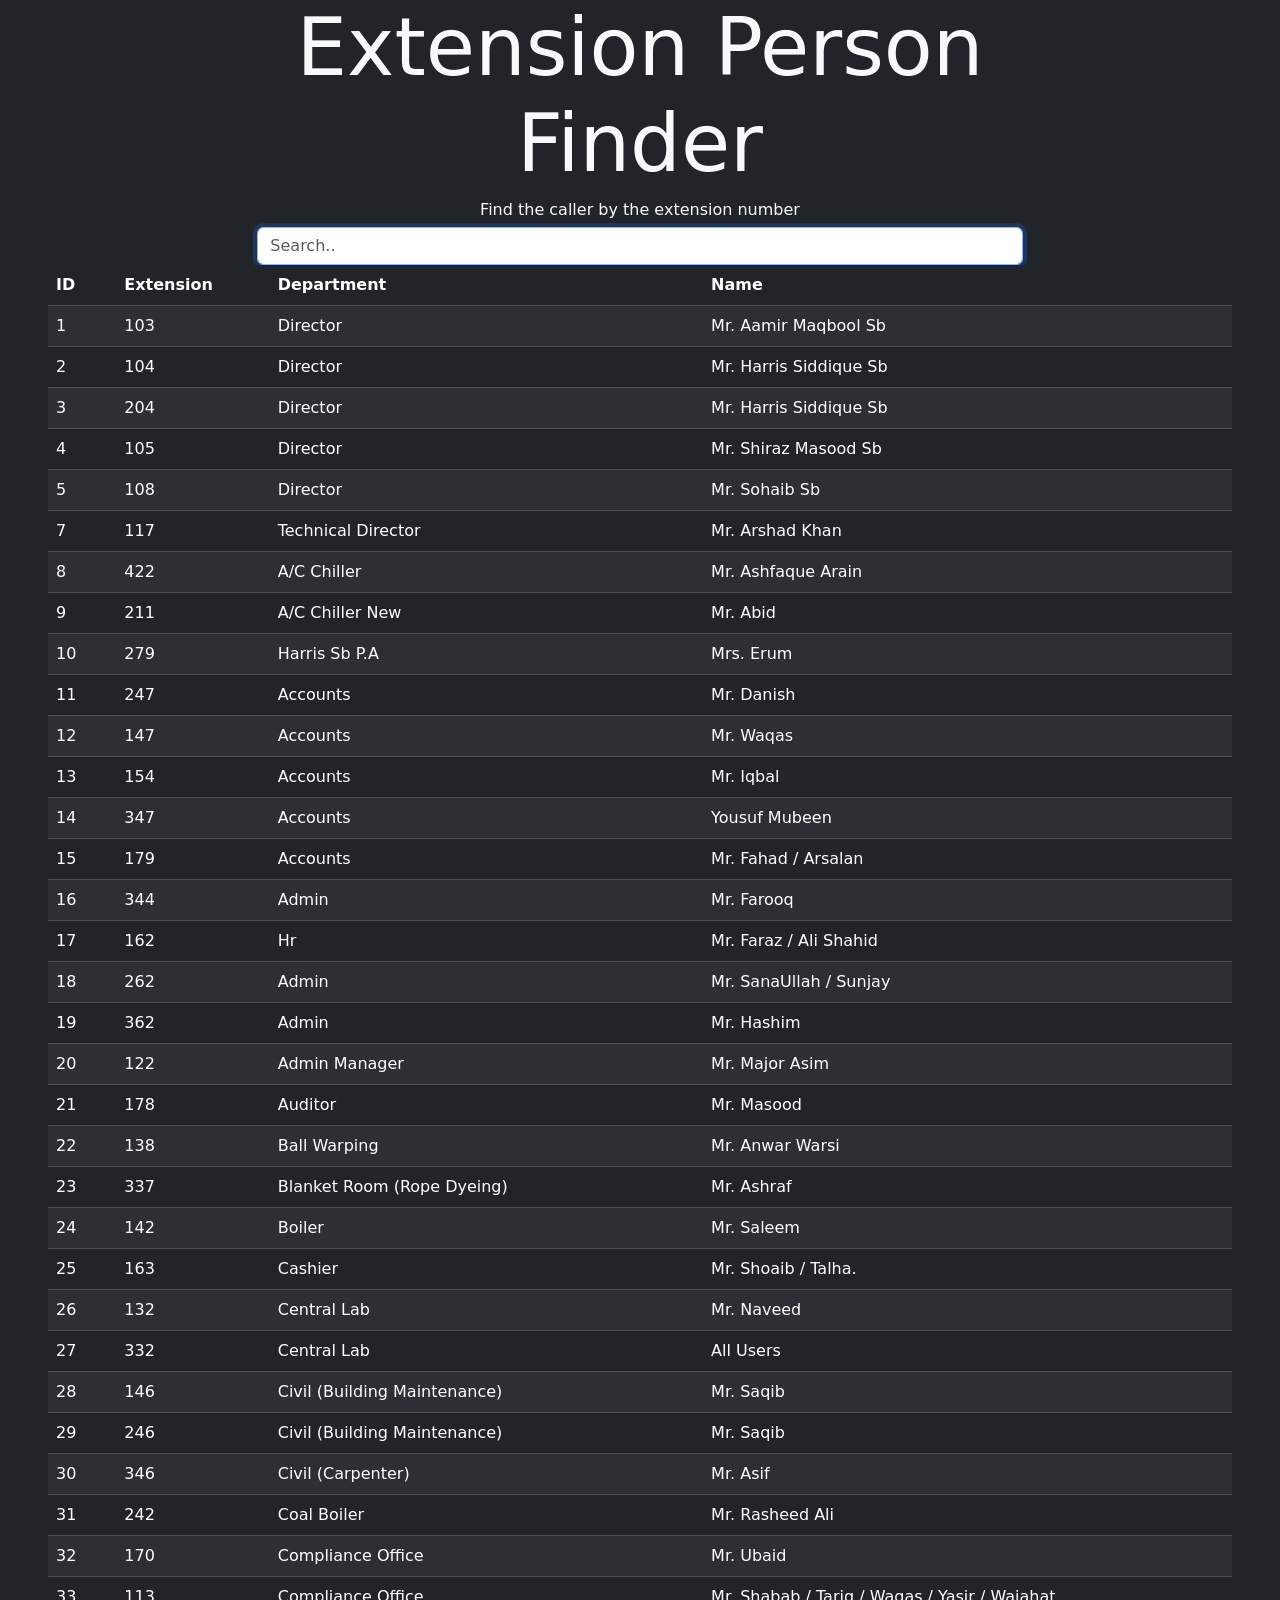
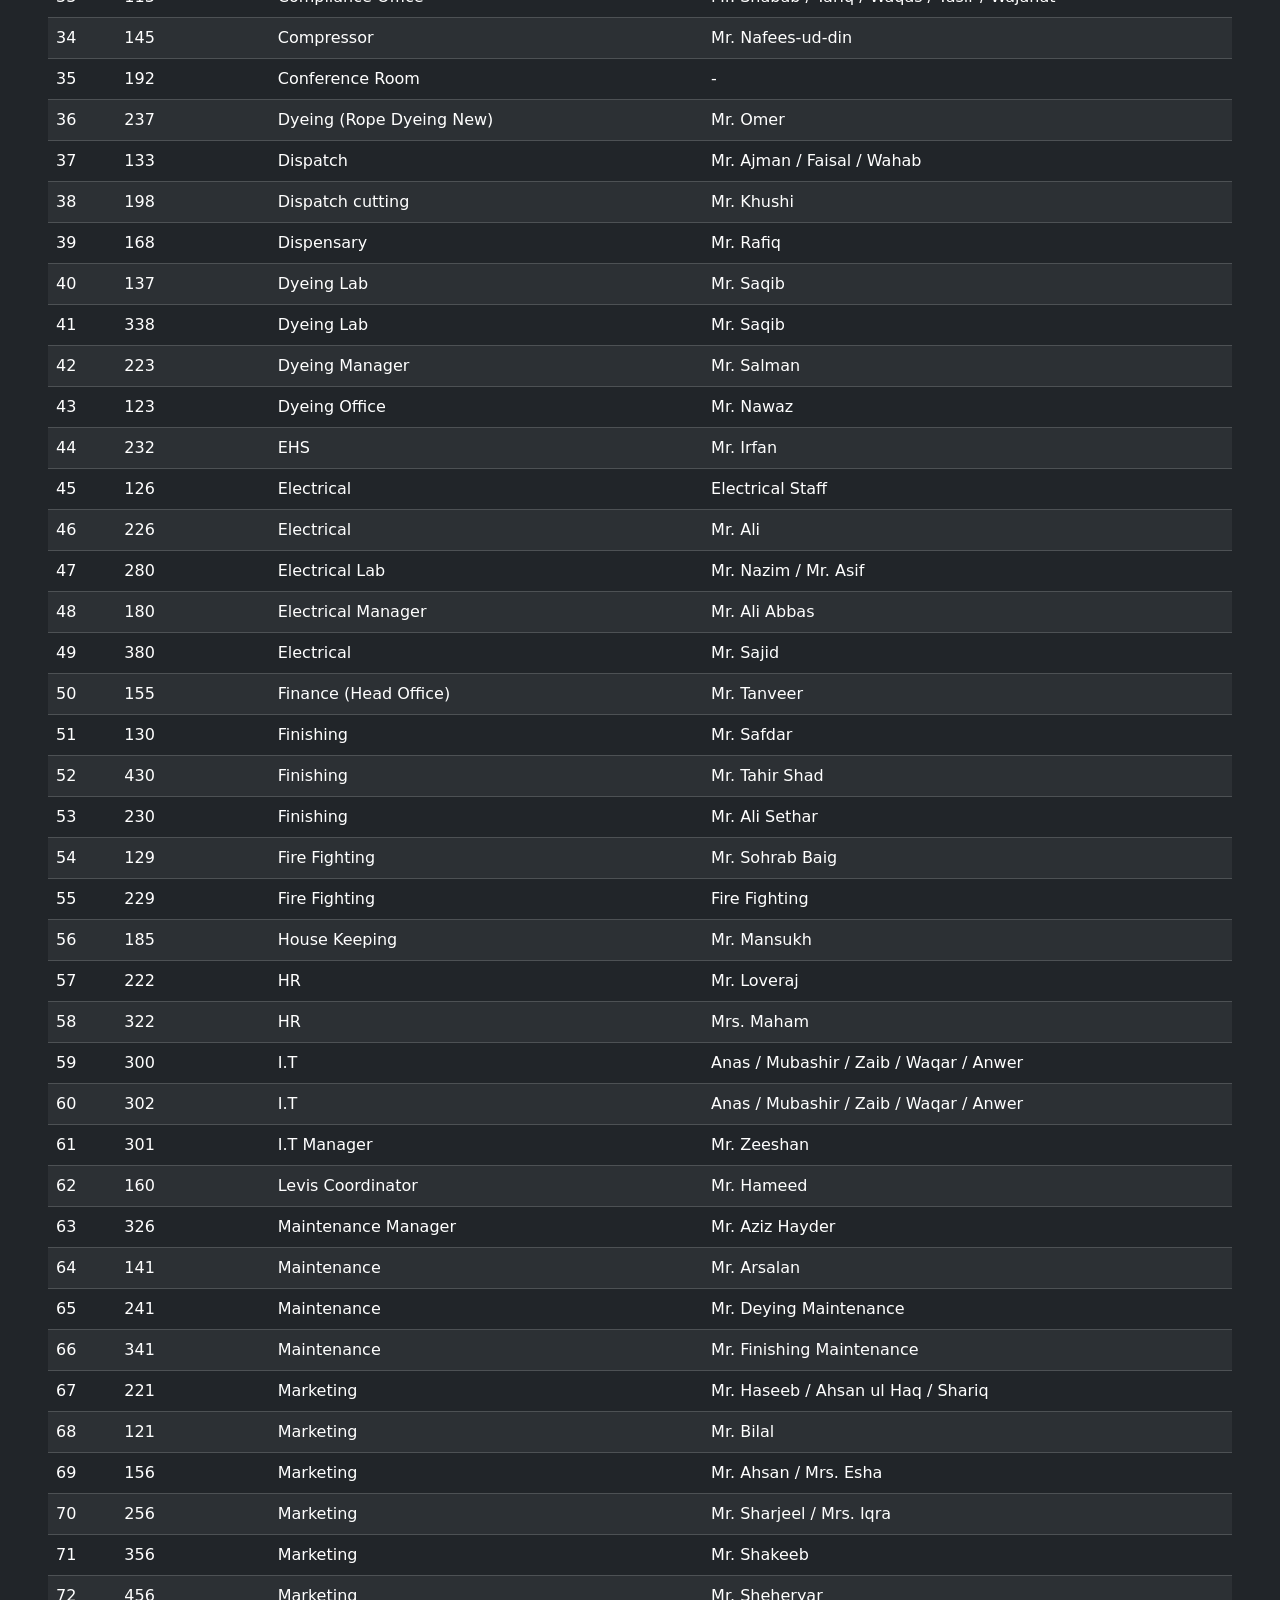
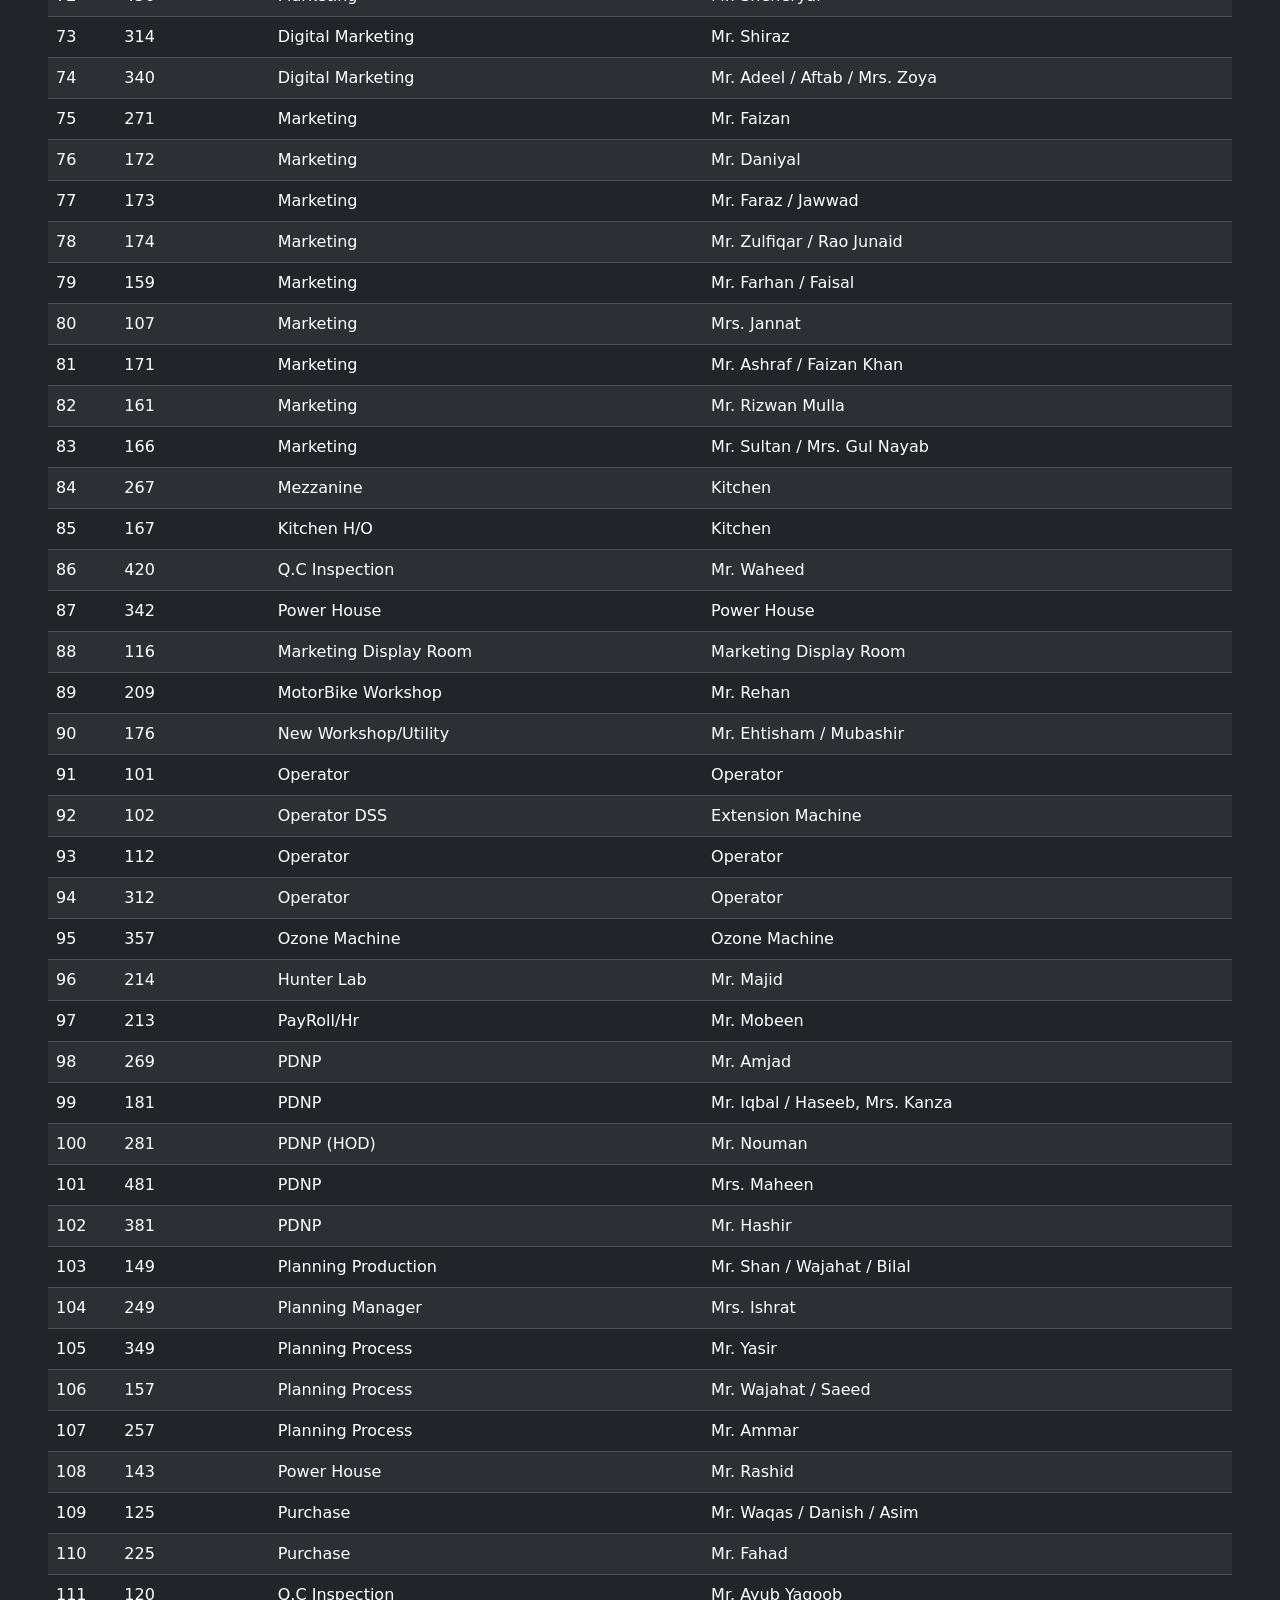
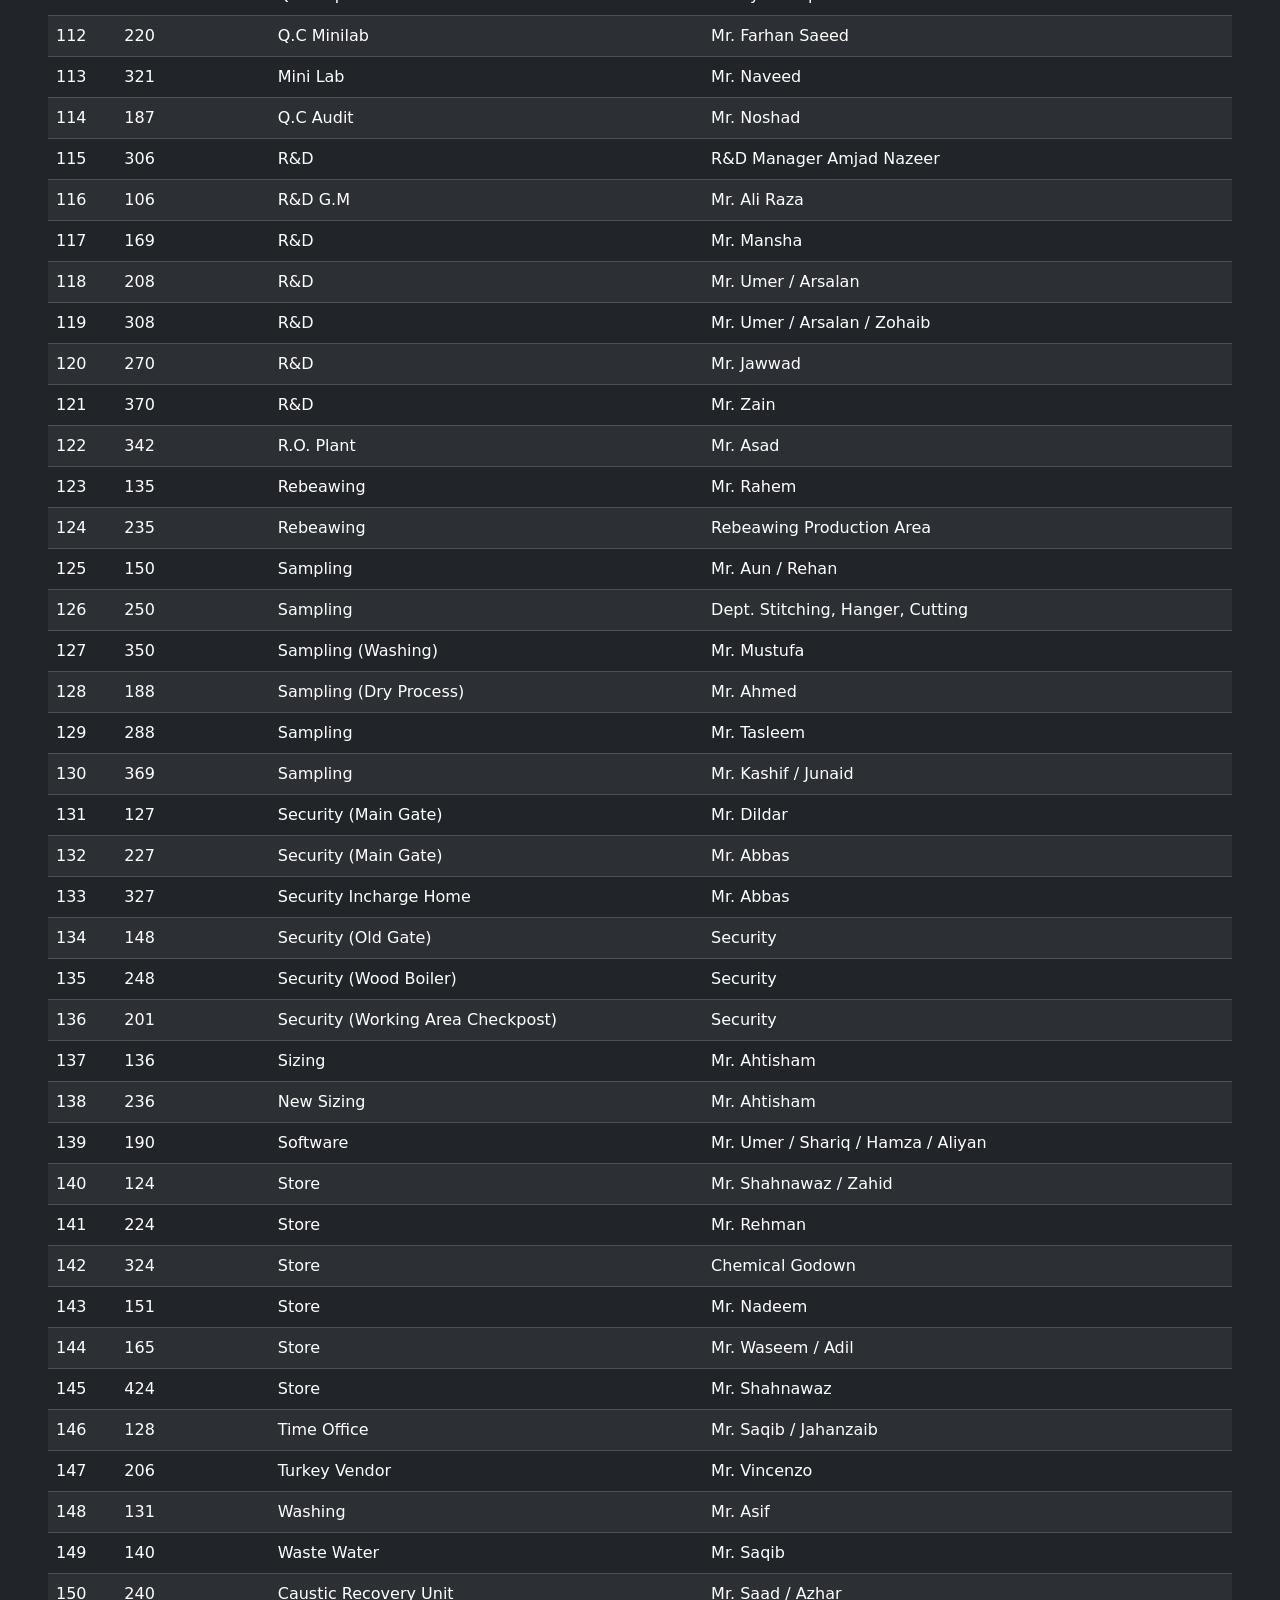
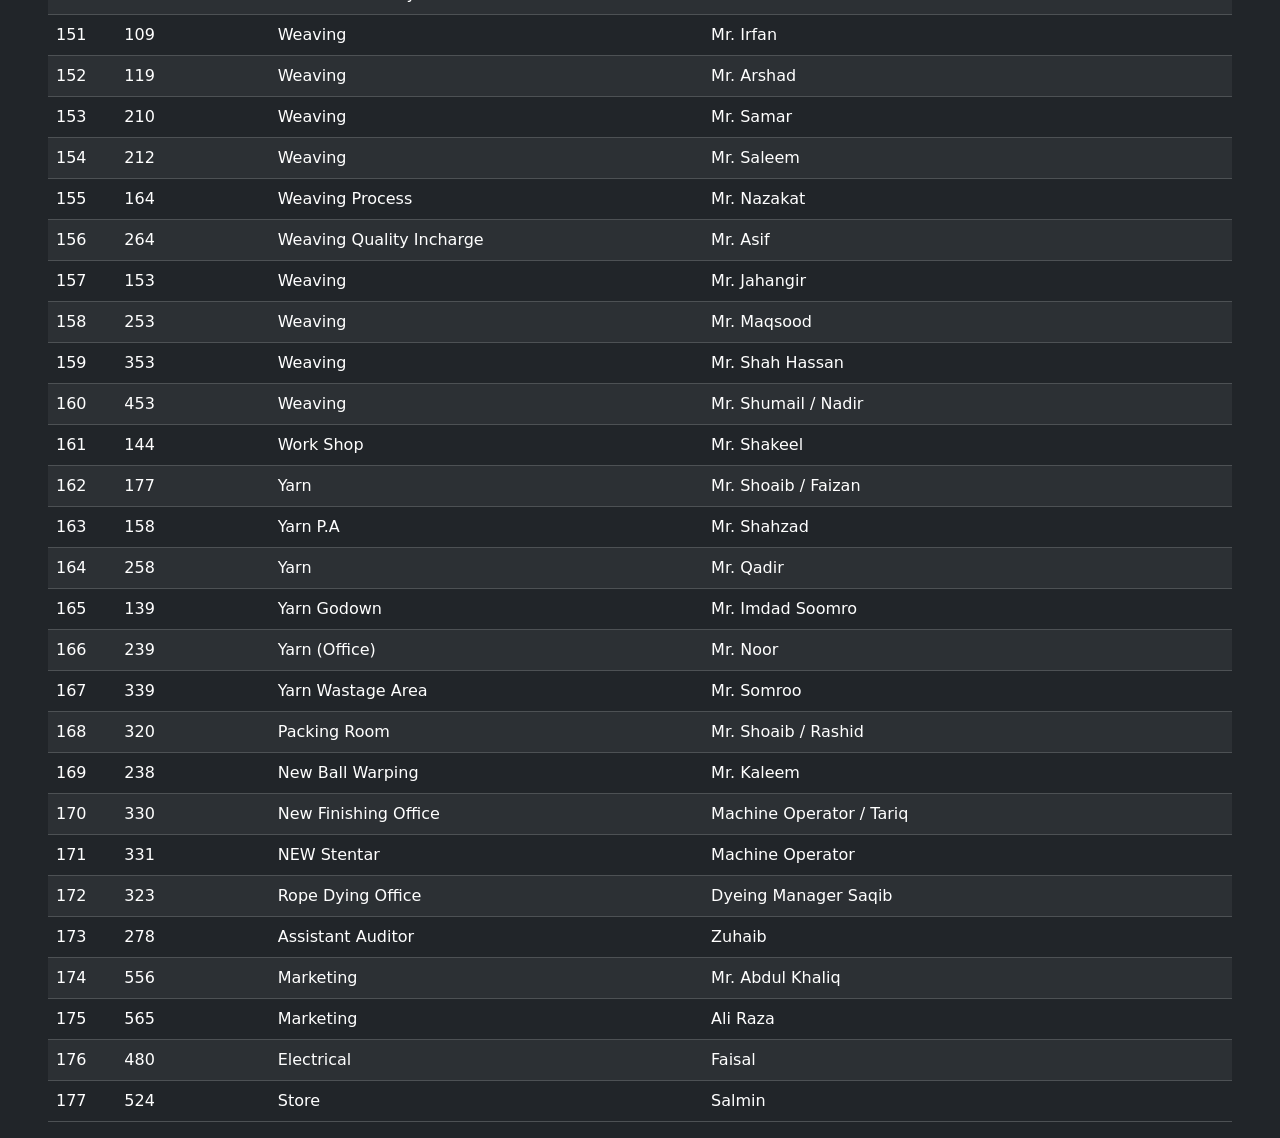
==== Index.html @ 80ff6601 "ptl completed" ====
<!doctype html>
<html lang="en">
  <head>
    <meta charset="utf-8">
    <meta name="viewport" content="width=device-width, initial-scale=1">
    <title>Bootstrap demo</title>
    <link href="https://cdn.jsdelivr.net/npm/bootstrap@5.3.3/dist/css/bootstrap.min.css" rel="stylesheet" integrity="sha384-QWTKZyjpPEjISv5WaRU9OFeRpok6YctnYmDr5pNlyT2bRjXh0JMhjY6hW+ALEwIH" crossorigin="anonymous">
</head>
<body class="bg-dark">
    <div class="col-12 px-5">
        <div class="col-8 mx-auto text-light">
            <div class="container text-center">
                <h1 class="display-1">Extension Person Finder</h1>
                <p class="h6">Find the caller by the extension number</p>
                <input class="form-control text-danger" id="myInput" type="text" placeholder="Search..">
            </div>
        </div>
        <table class="table table-striped table-dark" id="dataTable">
            <thead>
                <tr>
                    <th>ID</th>
                    <th>Extension</th>
                    <th>Department</th>
                    <th>Name</th>
                </tr>
            </thead>
            <tbody>
                <!-- Rows will be dynamically inserted here -->
            </tbody>
        </table>
    </div>
    
</body>
    <script src="https://cdn.jsdelivr.net/npm/bootstrap@5.3.3/dist/js/bootstrap.bundle.min.js" integrity="sha384-YvpcrYf0tY3lHB60NNkmXc5s9fDVZLESaAA55NDzOxhy9GkcIdslK1eN7N6jIeHz" crossorigin="anonymous"></script>
    <script src="https://ajax.googleapis.com/ajax/libs/jquery/3.7.1/jquery.min.js"></script>
    <script src="./ExtensionList.js"></script>
    <script>
        window.addEventListener('DOMContentLoaded', (event) => {
            const searchBox = document.getElementById('myInput');
            if (searchBox) {
                searchBox.focus();
            }
        });
        function generateTableRows(data) {
            const tableBody = document.querySelector('#dataTable tbody');
            tableBody.innerHTML = ''; // Clear existing rows

            data.forEach(item => {
                const row = document.createElement('tr');
                row.innerHTML = `
                    <td>${item.id}</td>
                    <td>${item.extension}</td>
                    <td>${item.department}</td>
                    <td>${item.name}</td>
                `;
                tableBody.appendChild(row);
            });
        }
        $(document).ready(function(){
        $("#myInput").on("keyup", function() {
            var value = $(this).val().toLowerCase();
            $("#dataTable tr").filter(function() {
            $(this).toggle($(this).text().toLowerCase().indexOf(value) > -1)
            });
        });
        });
        generateTableRows(data);
    </script>
</html>
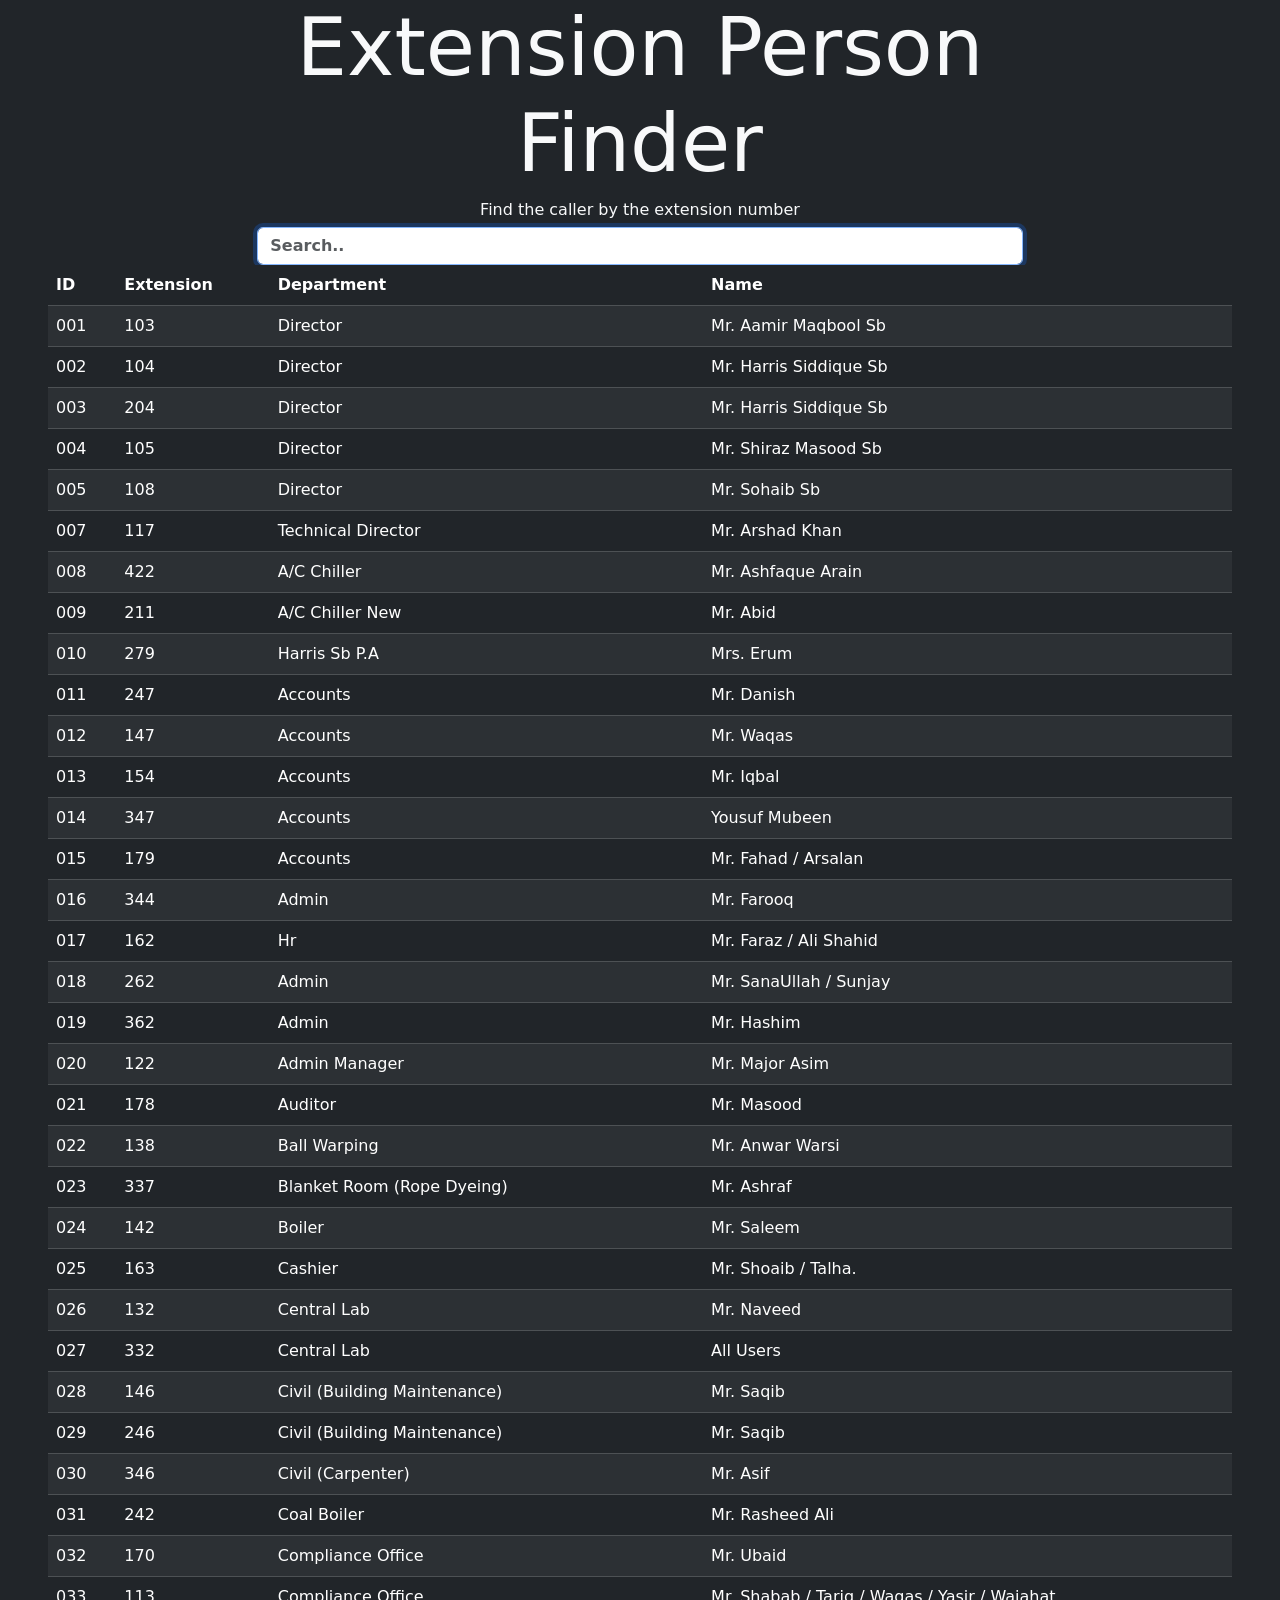
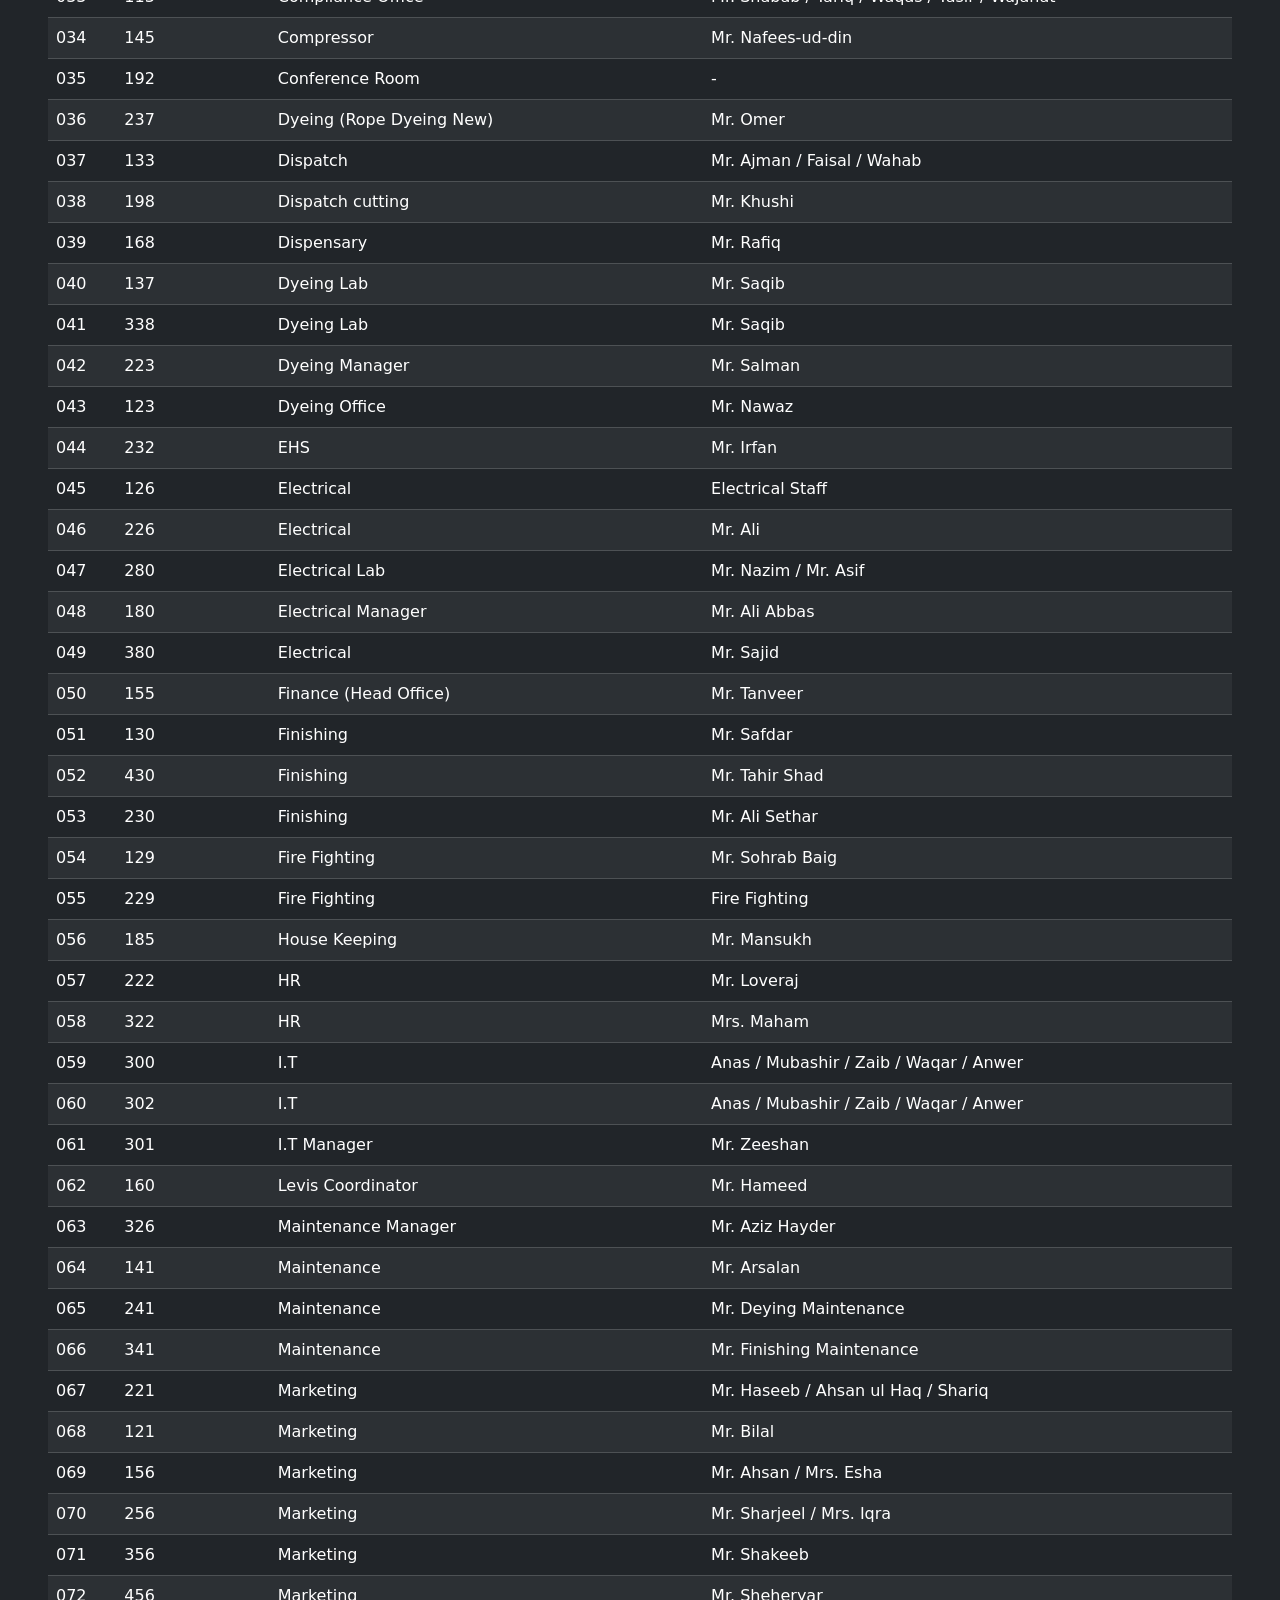
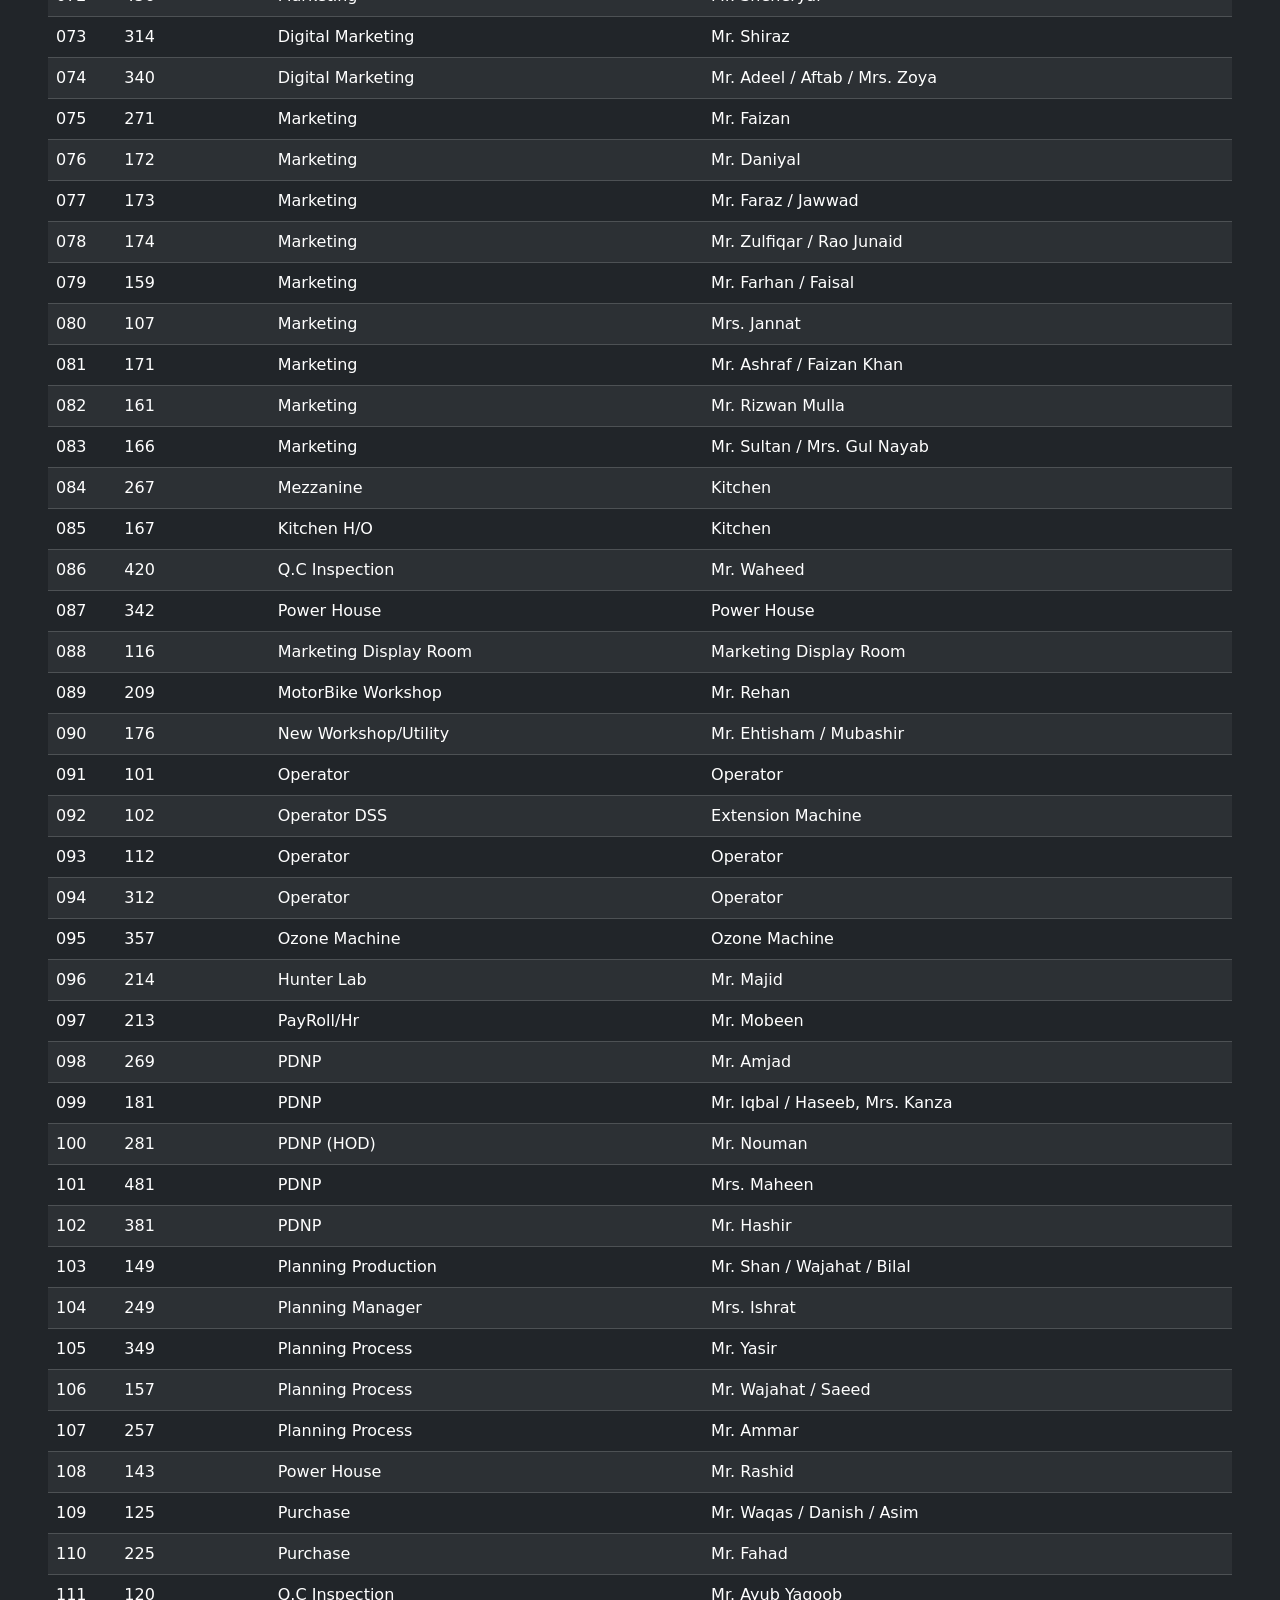
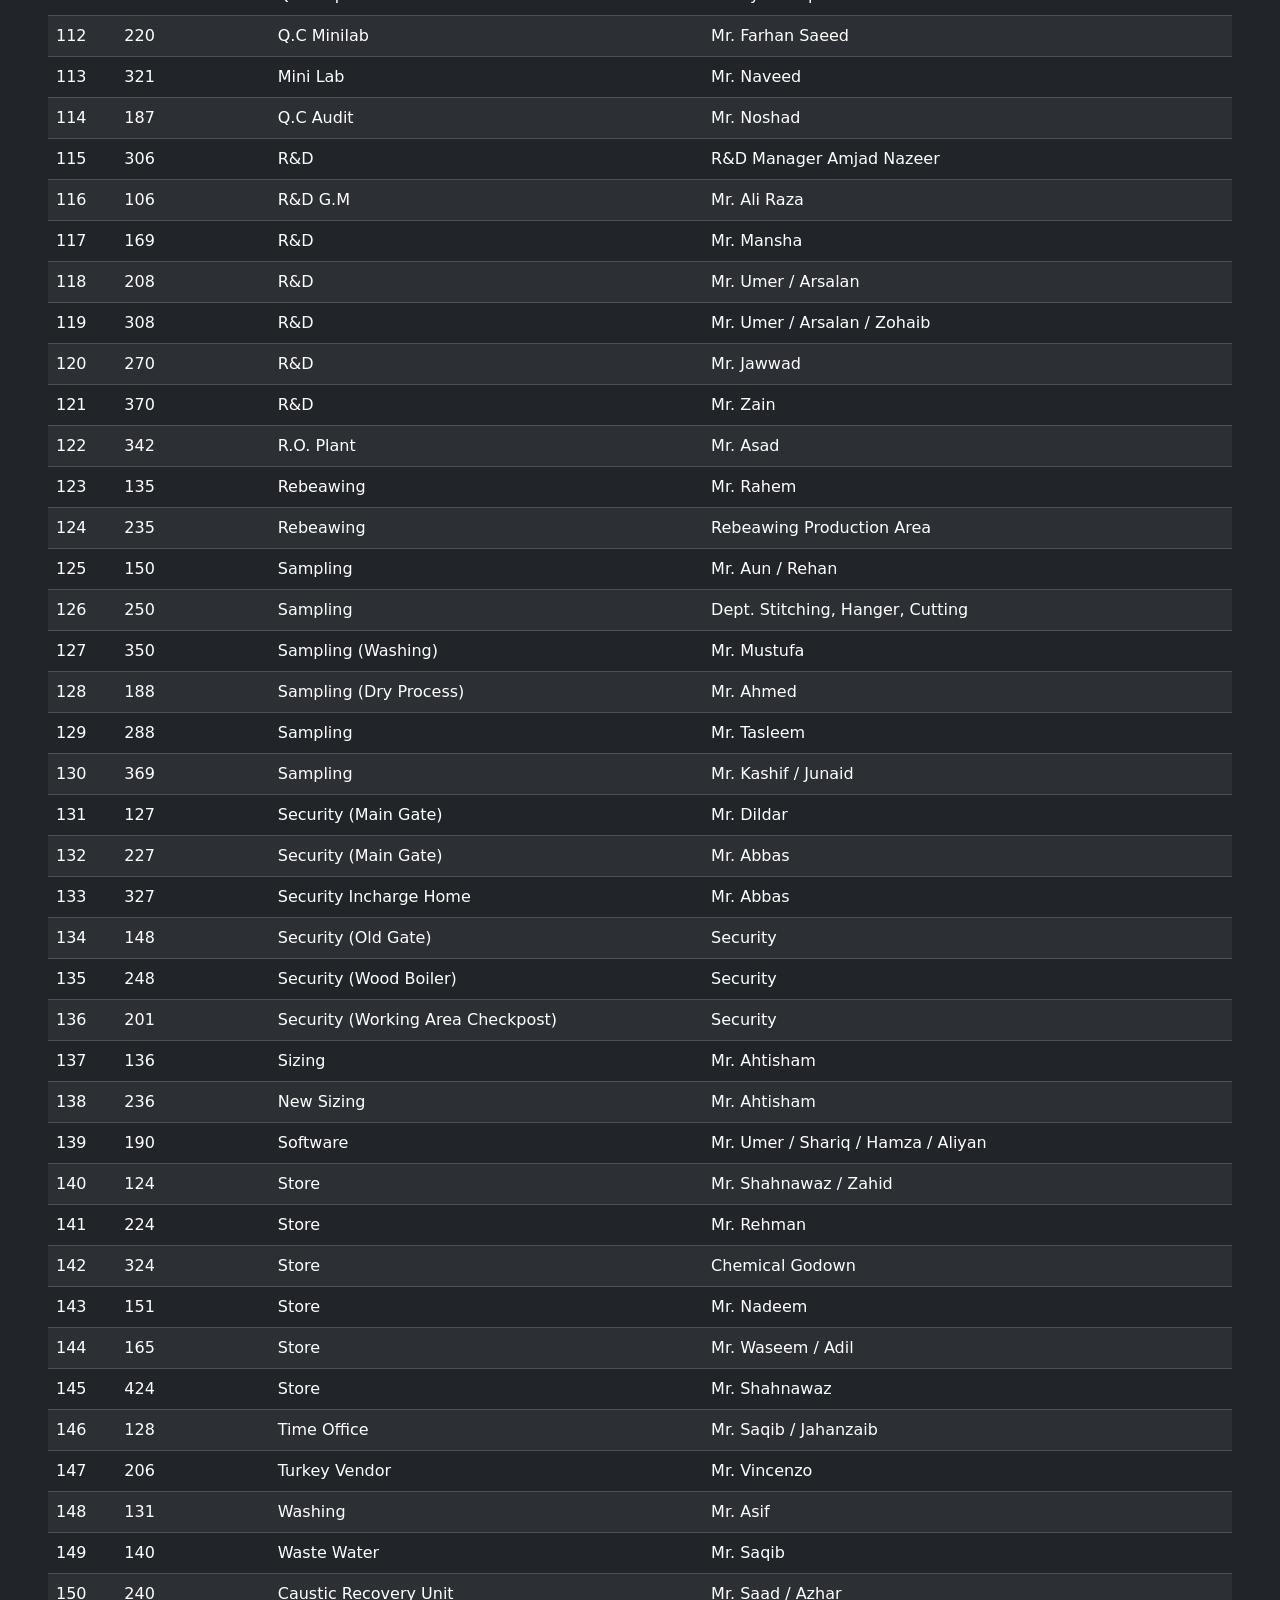
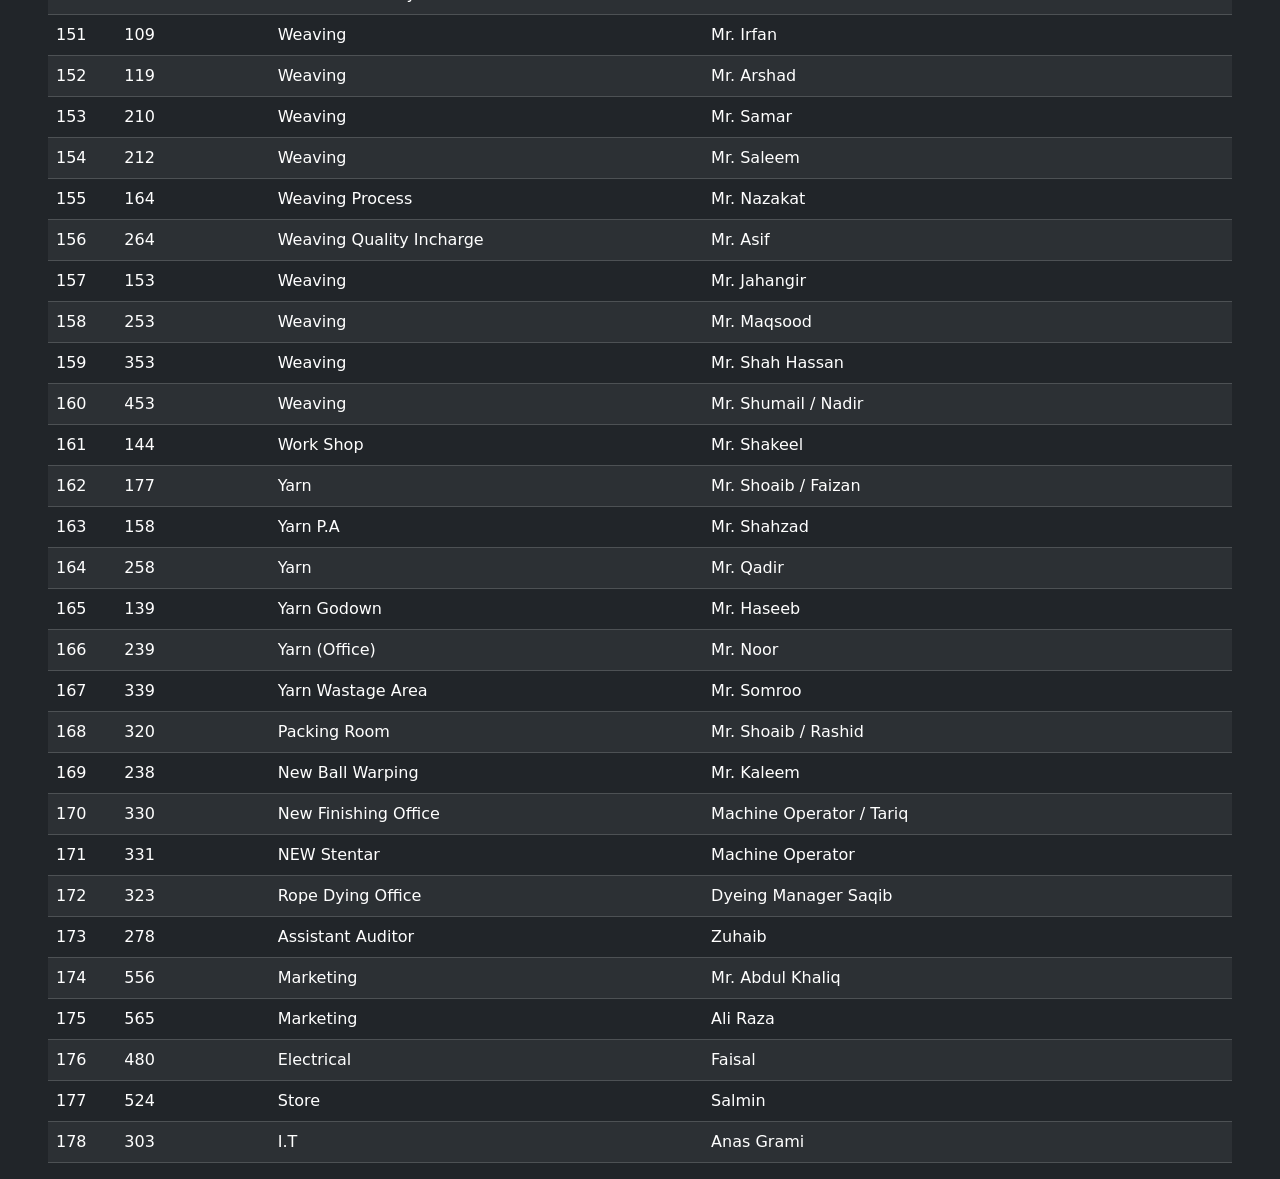
==== commit 762c0135: "added new" ====
--- a/Index.html
+++ b/Index.html
@@ -3,8 +3,9 @@
   <head>
     <meta charset="utf-8">
     <meta name="viewport" content="width=device-width, initial-scale=1">
-    <title>Bootstrap demo</title>
+    <link rel="shortcut icon" href="./favicon.png" type="image/x-icon">
     <link href="https://cdn.jsdelivr.net/npm/bootstrap@5.3.3/dist/css/bootstrap.min.css" rel="stylesheet" integrity="sha384-QWTKZyjpPEjISv5WaRU9OFeRpok6YctnYmDr5pNlyT2bRjXh0JMhjY6hW+ALEwIH" crossorigin="anonymous">
+    <title>Extension Finder</title>
 </head>
 <body class="bg-dark">
     <div class="col-12 px-5">
@@ -12,7 +13,7 @@
             <div class="container text-center">
                 <h1 class="display-1">Extension Person Finder</h1>
                 <p class="h6">Find the caller by the extension number</p>
-                <input class="form-control text-danger" id="myInput" type="text" placeholder="Search..">
+                <input class="form-control fw-bold" id="myInput" type="text" placeholder="Search..">
             </div>
         </div>
         <table class="table table-striped table-dark" id="dataTable">
@@ -47,8 +48,10 @@
 
             data.forEach(item => {
                 const row = document.createElement('tr');
+                let id = item.id.toString(); 
+                let formattedId = id.padStart(3, '0');
                 row.innerHTML = `
-                    <td>${item.id}</td>
+                    <td>${formattedId}</td>
                     <td>${item.extension}</td>
                     <td>${item.department}</td>
                     <td>${item.name}</td>
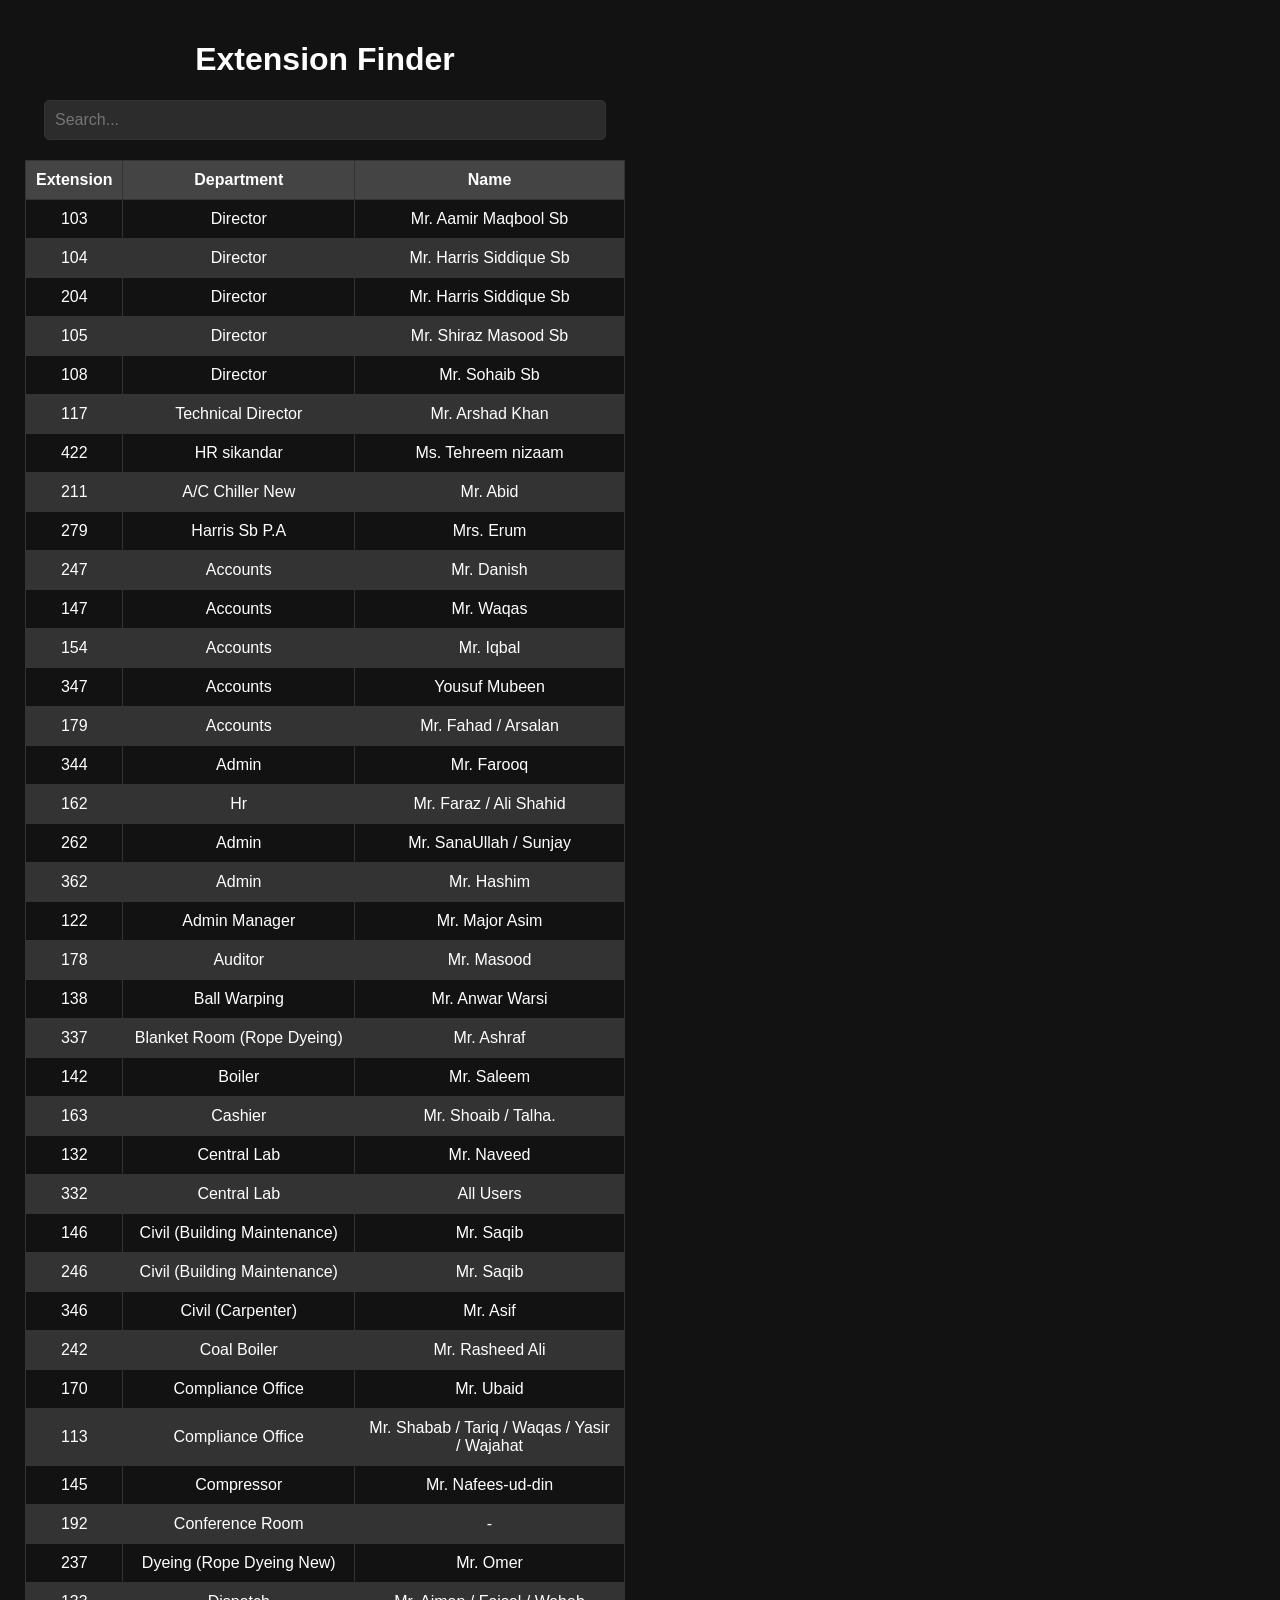
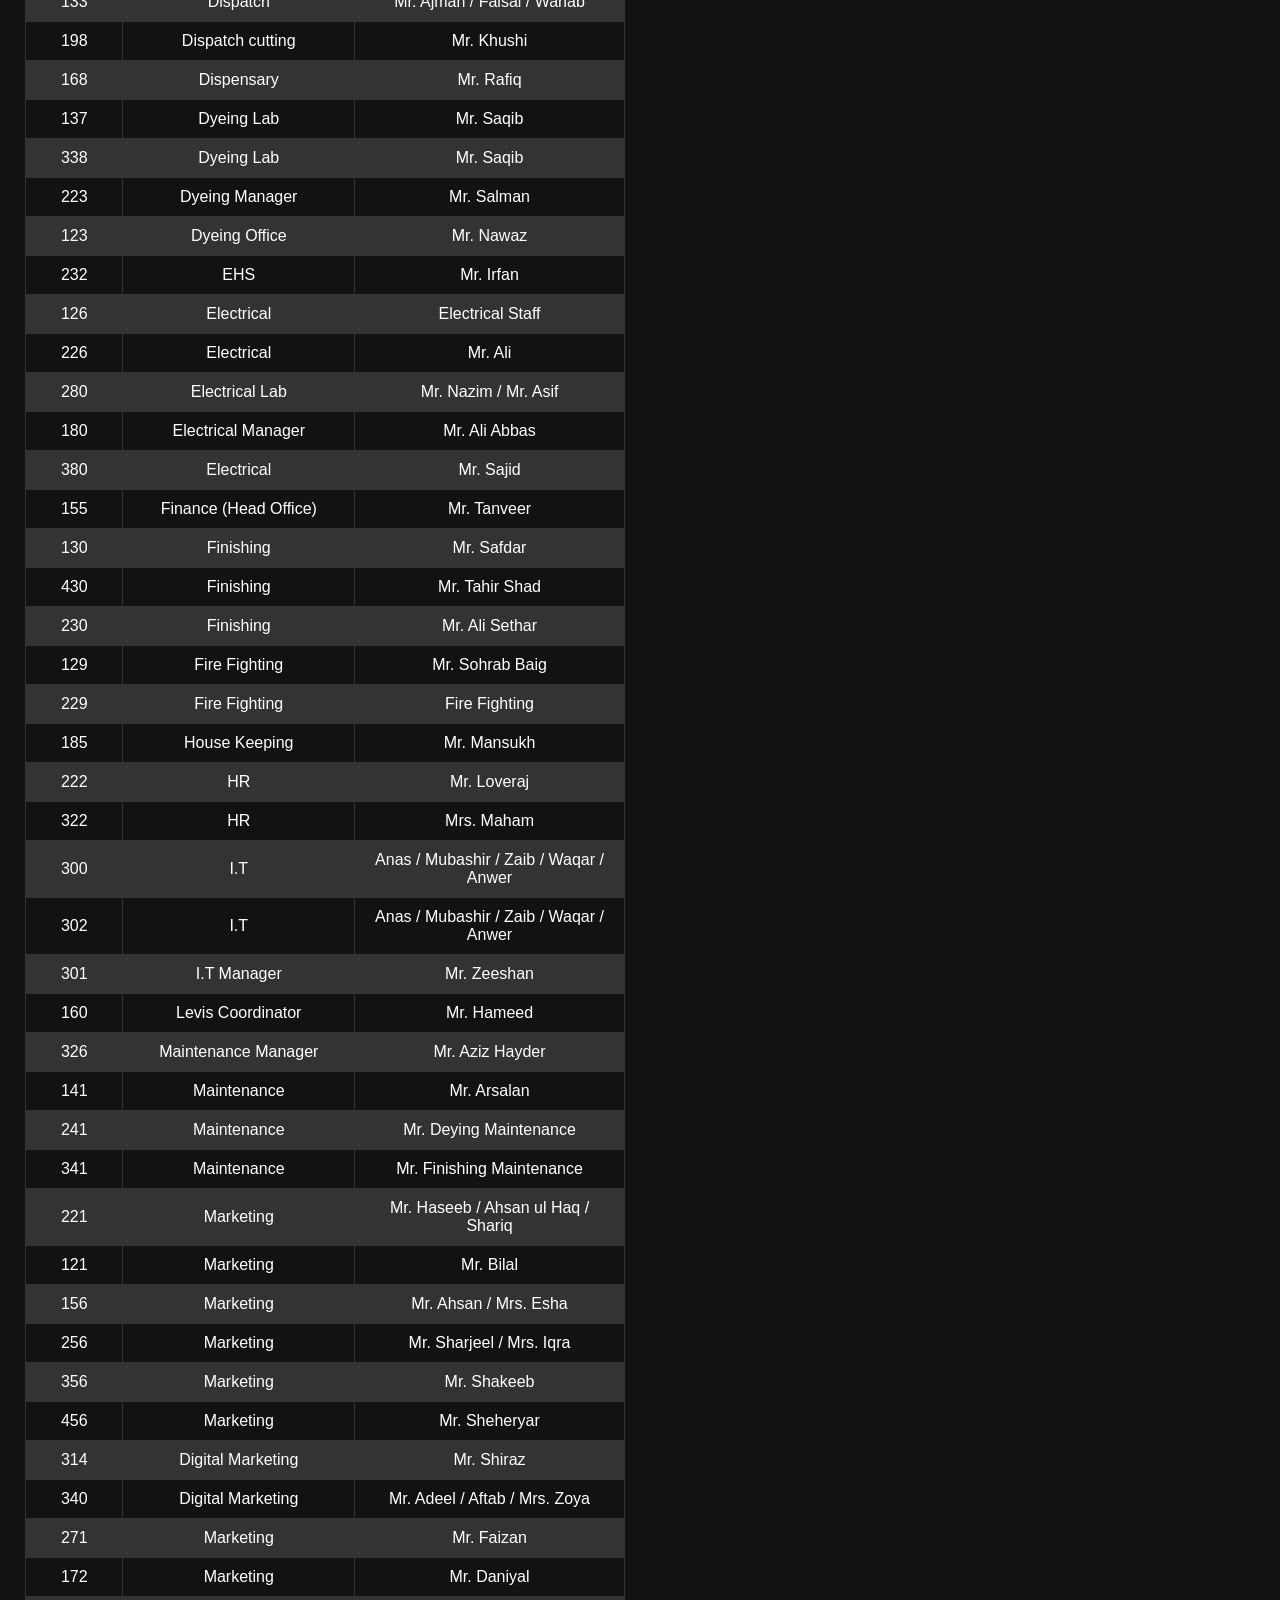
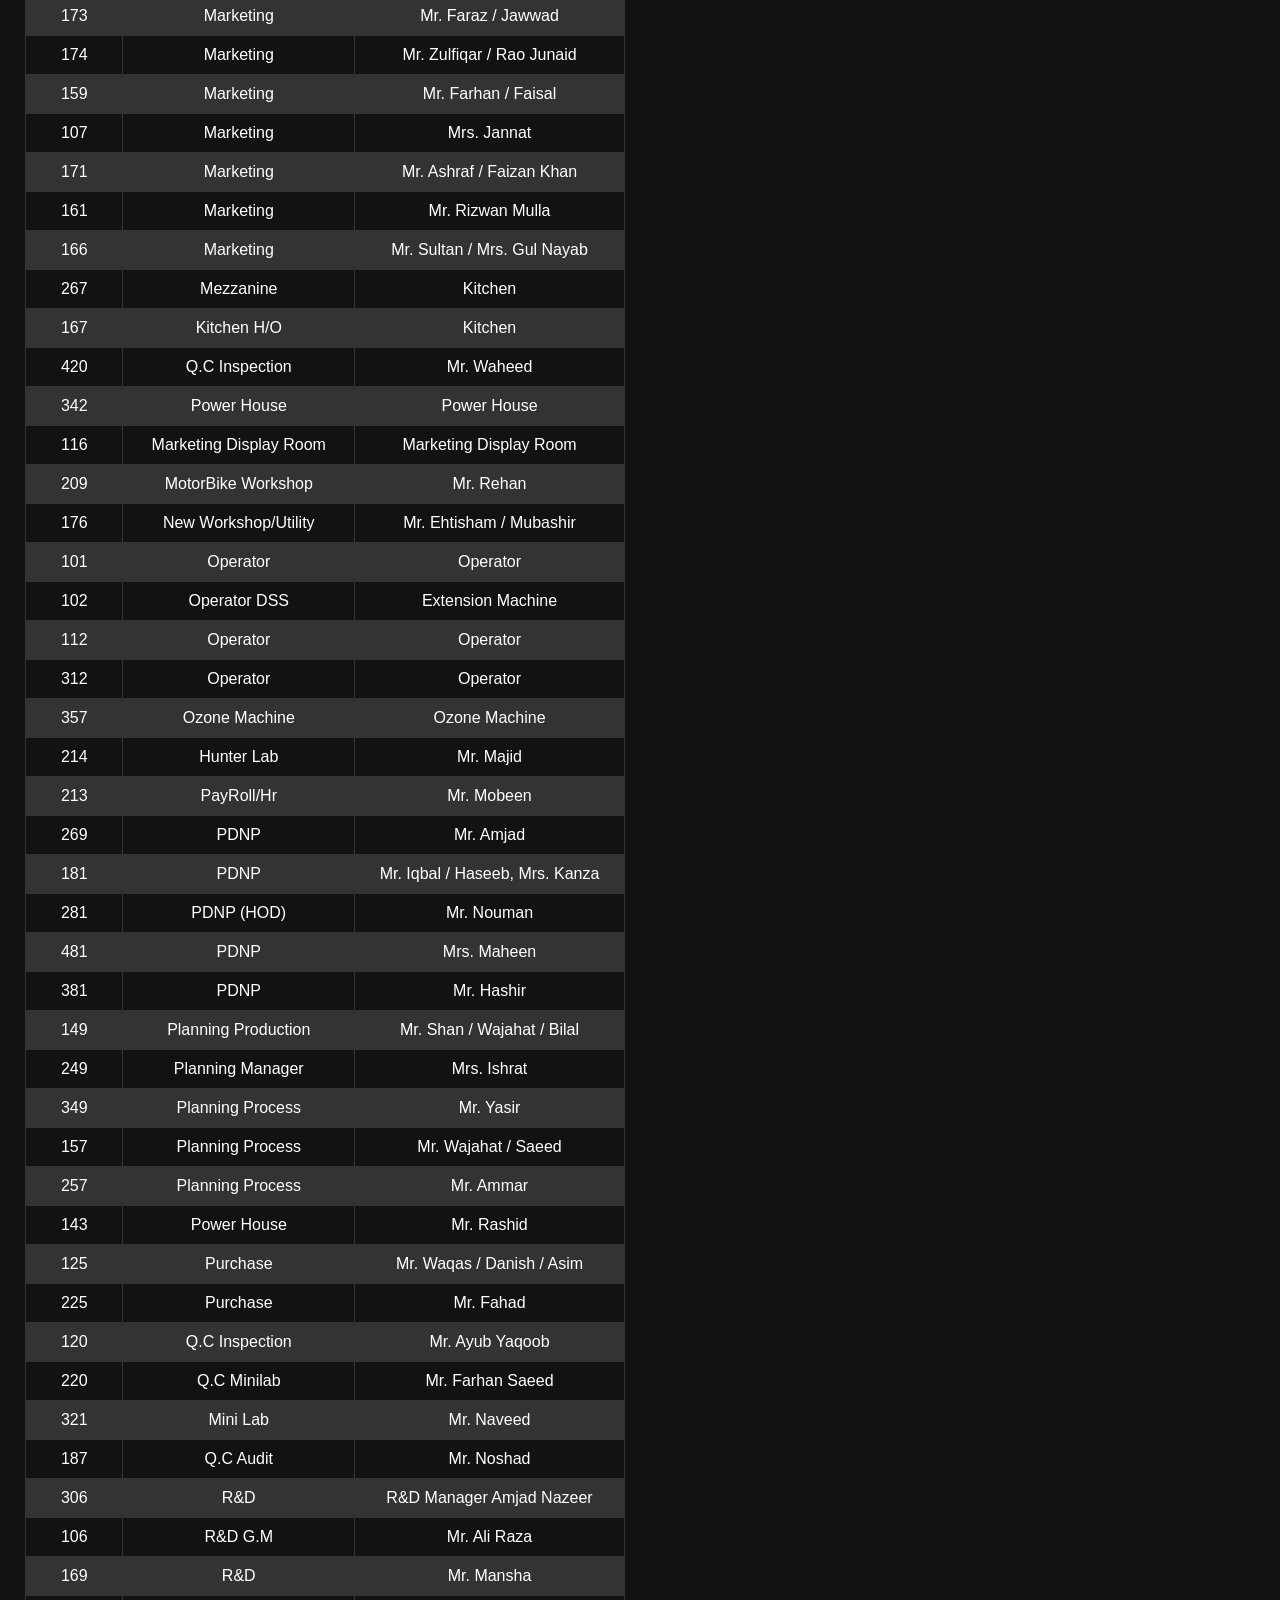
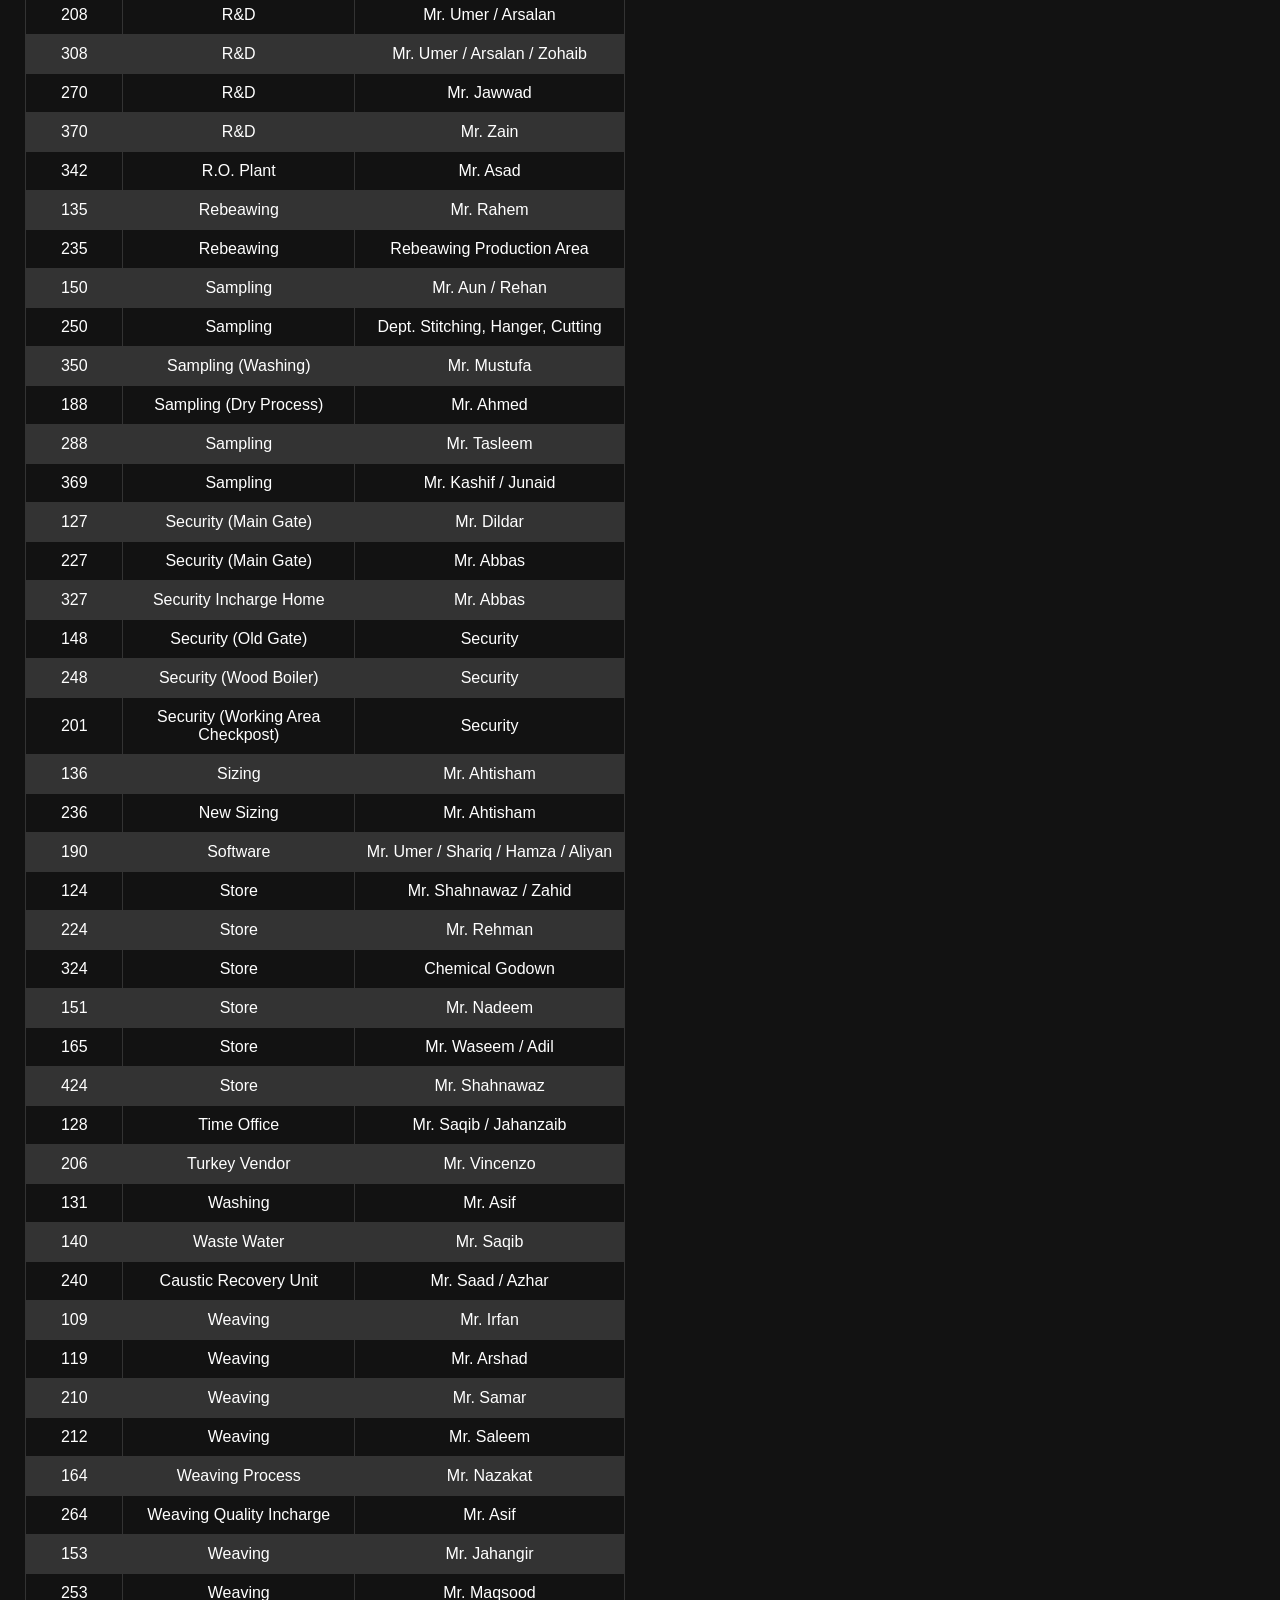
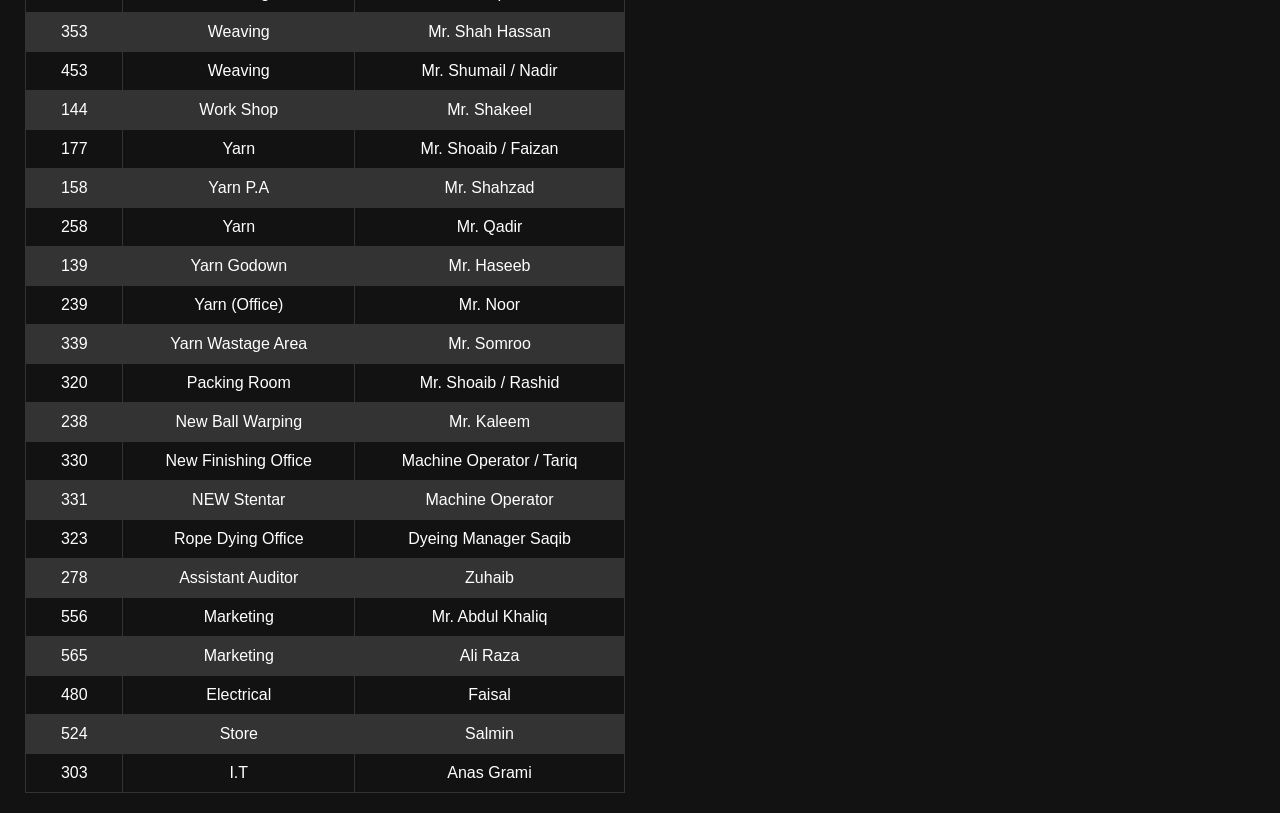
==== commit 6cfa9340: "converted the web to chrome extension" ====
--- a/Index.html
+++ b/Index.html
@@ -1,25 +1,18 @@
-<!doctype html>
+<!DOCTYPE html>
 <html lang="en">
-  <head>
-    <meta charset="utf-8">
-    <meta name="viewport" content="width=device-width, initial-scale=1">
-    <link rel="shortcut icon" href="./favicon.png" type="image/x-icon">
-    <link href="https://cdn.jsdelivr.net/npm/bootstrap@5.3.3/dist/css/bootstrap.min.css" rel="stylesheet" integrity="sha384-QWTKZyjpPEjISv5WaRU9OFeRpok6YctnYmDr5pNlyT2bRjXh0JMhjY6hW+ALEwIH" crossorigin="anonymous">
-    <title>Extension Finder</title>
+<head>
+  <meta charset="UTF-8">
+  <meta name="viewport" content="width=device-width, initial-scale=1.0">
+  <link rel="stylesheet" href="./style.css">
+  <title>Extension Finder</title>
 </head>
-<body class="bg-dark">
-    <div class="col-12 px-5">
-        <div class="col-8 mx-auto text-light">
-            <div class="container text-center">
-                <h1 class="display-1">Extension Person Finder</h1>
-                <p class="h6">Find the caller by the extension number</p>
-                <input class="form-control fw-bold" id="myInput" type="text" placeholder="Search..">
-            </div>
-        </div>
-        <table class="table table-striped table-dark" id="dataTable">
+<body>
+    <div class="container">
+    <h1>Extension Finder</h1>
+        <input id="myInput" type="text" placeholder="Search...">
+        <table id="dataTable">
             <thead>
                 <tr>
-                    <th>ID</th>
                     <th>Extension</th>
                     <th>Department</th>
                     <th>Name</th>
@@ -30,43 +23,6 @@
             </tbody>
         </table>
     </div>
-    
+    <script src="script.js"></script>
 </body>
-    <script src="https://cdn.jsdelivr.net/npm/bootstrap@5.3.3/dist/js/bootstrap.bundle.min.js" integrity="sha384-YvpcrYf0tY3lHB60NNkmXc5s9fDVZLESaAA55NDzOxhy9GkcIdslK1eN7N6jIeHz" crossorigin="anonymous"></script>
-    <script src="https://ajax.googleapis.com/ajax/libs/jquery/3.7.1/jquery.min.js"></script>
-    <script src="./ExtensionList.js"></script>
-    <script>
-        window.addEventListener('DOMContentLoaded', (event) => {
-            const searchBox = document.getElementById('myInput');
-            if (searchBox) {
-                searchBox.focus();
-            }
-        });
-        function generateTableRows(data) {
-            const tableBody = document.querySelector('#dataTable tbody');
-            tableBody.innerHTML = ''; // Clear existing rows
-
-            data.forEach(item => {
-                const row = document.createElement('tr');
-                let id = item.id.toString(); 
-                let formattedId = id.padStart(3, '0');
-                row.innerHTML = `
-                    <td>${formattedId}</td>
-                    <td>${item.extension}</td>
-                    <td>${item.department}</td>
-                    <td>${item.name}</td>
-                `;
-                tableBody.appendChild(row);
-            });
-        }
-        $(document).ready(function(){
-        $("#myInput").on("keyup", function() {
-            var value = $(this).val().toLowerCase();
-            $("#dataTable tr").filter(function() {
-            $(this).toggle($(this).text().toLowerCase().indexOf(value) > -1)
-            });
-        });
-        });
-        generateTableRows(data);
-    </script>
 </html>
--- a/style.css
+++ b/style.css
@@ -0,0 +1,65 @@
+body {
+    width: 650px;
+    font-family: Arial, sans-serif;
+    background-color: #121212;
+    color: #ffffff;
+    display: flex;
+    justify-content: center;
+    align-items: center;
+    min-height: 100vh;
+    margin: 0;
+}
+/* width */
+::-webkit-scrollbar {
+    width: 6px;
+  }
+  
+  /* Track */
+  ::-webkit-scrollbar-track {
+    box-shadow: inset 0 0 5px grey; 
+    border-radius: 10px;
+  }
+   
+  /* Handle */
+  ::-webkit-scrollbar-thumb {
+    background: #333; 
+    border-radius: 10px;
+  }
+  
+  /* Handle on hover */
+  ::-webkit-scrollbar-thumb:hover {
+    background: #2c2c2c; 
+  }
+.container {
+    width: 100%;
+    max-width: 600px;
+    padding: 20px;
+    text-align: center;
+}
+#myInput {
+    width: 90%;
+    padding: 10px;
+    font-size: 16px;
+    margin-bottom: 20px;
+    border-radius: 5px;
+    border: 1px solid #333;
+    background-color: #2c2c2c;
+    color: #fff;
+}
+table {
+    width: 100%;
+    border-collapse: collapse;
+}
+table, th, td {
+    border: 1px solid #333;
+}
+th, td {
+    padding: 10px;
+    text-align: center;
+}
+th {
+    background-color: #444;
+}
+tbody tr:nth-child(even) {
+    background-color: #333;
+}
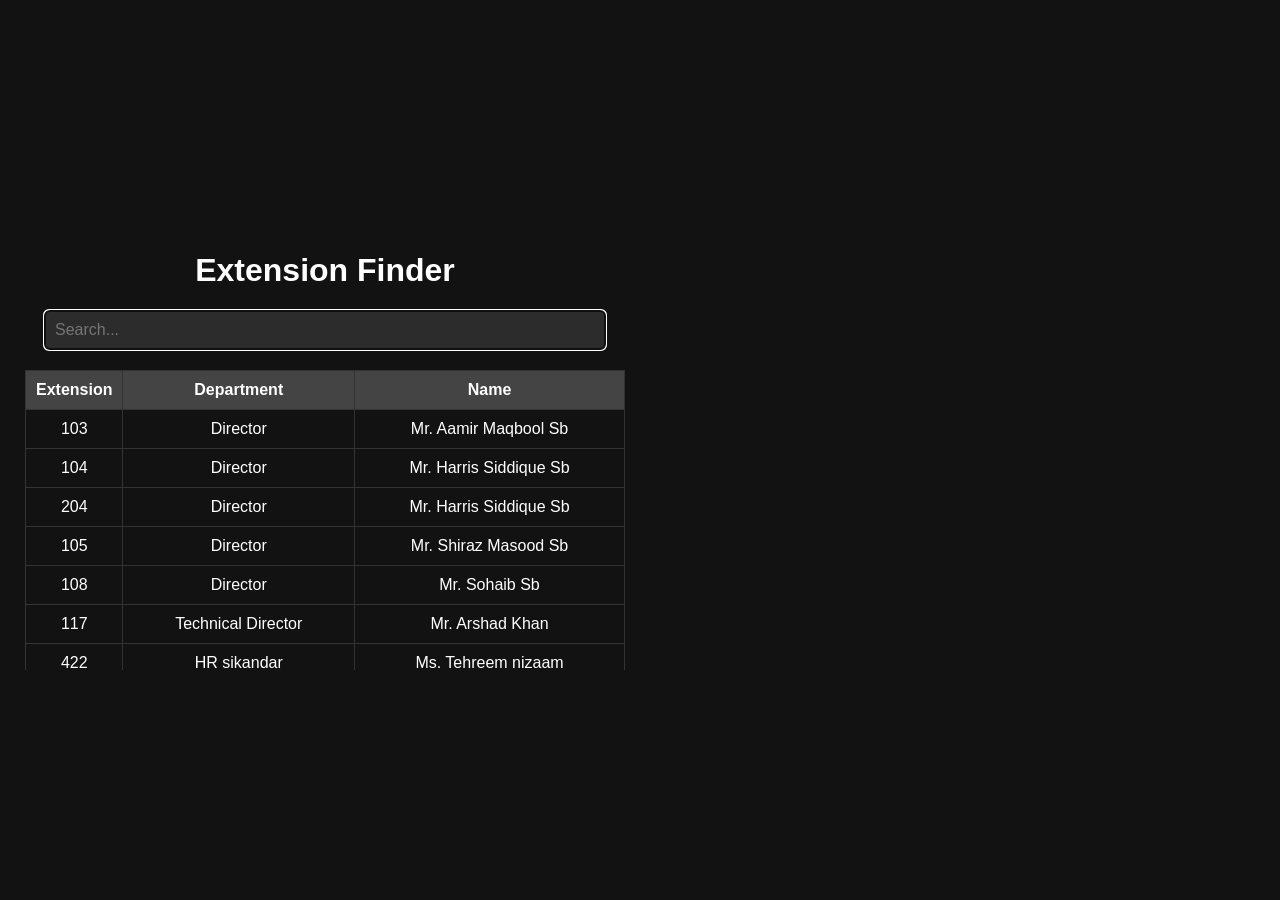
==== commit d91e3436: "Final touch : updated some UI and Theme" ====
--- a/Index.html
+++ b/Index.html
@@ -8,20 +8,22 @@
 </head>
 <body>
     <div class="container">
-    <h1>Extension Finder</h1>
+        <h1>Extension Finder</h1>
         <input id="myInput" type="text" placeholder="Search...">
-        <table id="dataTable">
-            <thead>
-                <tr>
-                    <th>Extension</th>
-                    <th>Department</th>
-                    <th>Name</th>
-                </tr>
-            </thead>
-            <tbody>
-                <!-- Rows will be dynamically inserted here -->
-            </tbody>
-        </table>
+        <div class="table-container">
+            <table id="dataTable">
+                <thead>
+                    <tr>
+                        <th>Extension</th>
+                        <th>Department</th>
+                        <th>Name</th>
+                    </tr>
+                </thead>
+                <tbody>
+                    <!-- Rows will be dynamically inserted here -->
+                </tbody>
+            </table>
+        </div>
     </div>
     <script src="script.js"></script>
 </body>
--- a/style.css
+++ b/style.css
@@ -9,33 +9,36 @@
     min-height: 100vh;
     margin: 0;
 }
+
 /* width */
 ::-webkit-scrollbar {
     width: 6px;
-  }
-  
-  /* Track */
-  ::-webkit-scrollbar-track {
+}
+
+/* Track */
+::-webkit-scrollbar-track {
     box-shadow: inset 0 0 5px grey; 
     border-radius: 10px;
-  }
-   
-  /* Handle */
-  ::-webkit-scrollbar-thumb {
+}
+
+/* Handle */
+::-webkit-scrollbar-thumb {
     background: #333; 
     border-radius: 10px;
-  }
-  
-  /* Handle on hover */
-  ::-webkit-scrollbar-thumb:hover {
+}
+
+/* Handle on hover */
+::-webkit-scrollbar-thumb:hover {
     background: #2c2c2c; 
-  }
+}
+
 .container {
     width: 100%;
     max-width: 600px;
     padding: 20px;
     text-align: center;
 }
+
 #myInput {
     width: 90%;
     padding: 10px;
@@ -46,20 +49,29 @@
     background-color: #2c2c2c;
     color: #fff;
 }
+
+.table-container {
+    max-height: 300px; /* Set the height you want for the table area */
+    overflow-y: auto; /* Enable vertical scrolling */
+}
+
 table {
     width: 100%;
     border-collapse: collapse;
 }
+
 table, th, td {
     border: 1px solid #333;
 }
+
 th, td {
     padding: 10px;
     text-align: center;
 }
+
 th {
     background-color: #444;
+    position: sticky; /* Make the header sticky */
+    top: 0; /* Position it at the top of the scrolling container */
+    z-index: 10; /* Ensure it stays above other content */
 }
-tbody tr:nth-child(even) {
-    background-color: #333;
-}
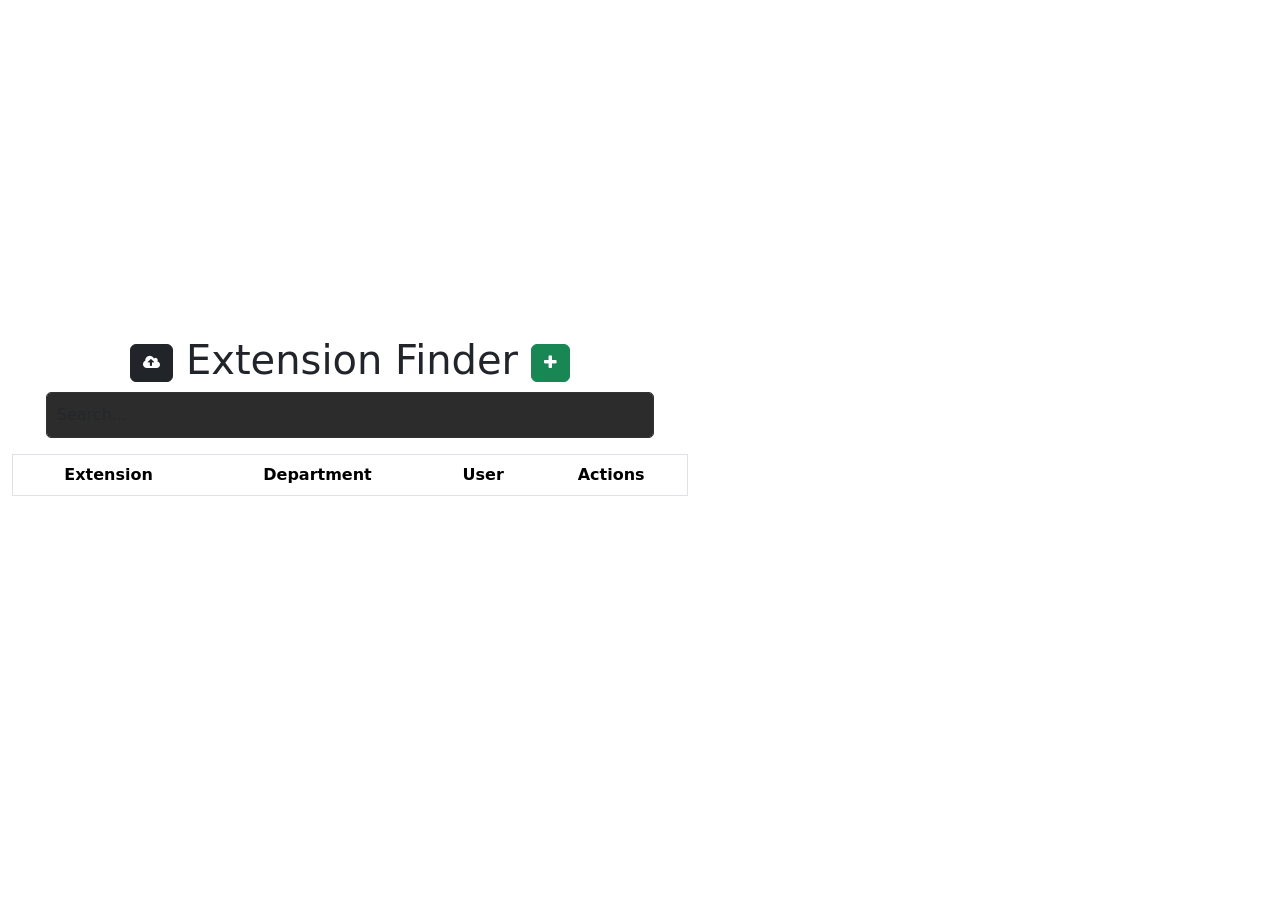
==== commit c9d2a846: "updated to Phone-Book" ====
--- a/Index.html
+++ b/Index.html
@@ -1,30 +1,88 @@
 <!DOCTYPE html>
 <html lang="en">
 <head>
-  <meta charset="UTF-8">
-  <meta name="viewport" content="width=device-width, initial-scale=1.0">
-  <link rel="stylesheet" href="./style.css">
-  <title>Extension Finder</title>
+    <meta charset="UTF-8">
+    <meta name="viewport" content="width=device-width, initial-scale=1.0">
+    <title>Contact Management</title>
+    <link rel="stylesheet" href="./styles/style.css">
+    <link href="https://cdn.jsdelivr.net/npm/bootstrap@5.3.0/dist/css/bootstrap.min.css" rel="stylesheet">
+    <link rel="stylesheet" href="https://cdnjs.cloudflare.com/ajax/libs/font-awesome/4.7.0/css/font-awesome.min.css">
+    <style>
+        .floating-module {
+            position: fixed;
+            top: 50%;
+            left: 50%;
+            transform: translate(-50%, -50%);
+            z-index: 1050;
+            display: none;
+        }
+    </style>
 </head>
 <body>
-    <div class="container">
-        <h1>Extension Finder</h1>
-        <input id="myInput" type="text" placeholder="Search...">
-        <div class="table-container">
-            <table id="dataTable">
-                <thead>
-                    <tr>
-                        <th>Extension</th>
-                        <th>Department</th>
-                        <th>Name</th>
-                    </tr>
-                </thead>
-                <tbody>
-                    <!-- Rows will be dynamically inserted here -->
-                </tbody>
-            </table>
+    <div class="container mt-5">
+        <h1>
+            <button id="uploadButton" class="btn btn-dark"><i class="fa fa-cloud-upload" aria-hidden="true"></i></button>
+            Extension Finder 
+            <button id="addButton" class="btn btn-success"><i class="fa fa-plus"></i></button>
+        </h1>
+        <center><input type="text" id="myInput" placeholder="Search..." class="form-control mb-3"></center>
+        <table id="dataTable" class="table">
+            <thead>
+                <tr>
+                    <th>Extension</th>
+                    <th>Department</th>
+                    <th>User</th>
+                    <th>Actions</th>
+                </tr>
+            </thead>
+            <tbody></tbody>
+        </table>
+    </div>
+
+    <div id="editModule" class="floating-module card">
+        <div class="card-body">
+            <h5 class="card-title">Edit Contact</h5>
+            <form id="editForm">
+                <label for="editExtension">Extension:</label><br>
+                <input type="text" id="editExtension" name="extension" class="form-control"><br>
+                <label for="editDepartment">Department:</label><br>
+                <input type="text" id="editDepartment" name="department" class="form-control"><br>
+                <label for="editUser">User:</label><br>
+                <input type="text" id="editUser" name="user" class="form-control"><br><br>
+                <button type="submit" class="btn btn-primary">Update</button>
+                <button type="button" id="cancelEdit" class="btn btn-secondary">Cancel</button>
+            </form>
         </div>
     </div>
-    <script src="script.js"></script>
+
+    <div id="addModule" class="floating-module card">
+        <div class="card-body">
+            <h5 class="card-title">Add Contact</h5>
+            <form id="addForm">
+                <label for="addExtension">Extension:</label><br>
+                <input type="text" id="addExtension" name="extension" class="form-control"><br>
+                <label for="addDepartment">Department:</label><br>
+                <input type="text" id="addDepartment" name="department" class="form-control"><br>
+                <label for="addUser">User:</label><br>
+                <input type="text" id="addUser" name="user" class="form-control"><br><br>
+                <button type="submit" class="btn btn-success">Add</button>
+                <button type="button" id="cancelAdd" class="btn btn-secondary">Cancel</button>
+            </form>
+        </div>
+    </div>
+
+    <div id="uploadModule" class="floating-module card">
+        <div class="card-body">
+            <h5 class="card-title">Upload Contact File</h5>
+            <form id="uploadForm">
+                <label for="UploadExtension">file:</label><br>
+                <input type="file" id="UploadExtension" name="file" class="form-control"><br>
+                <button type="submit" class="btn btn-success">upload</button>
+                <button type="button" id="cancelupload" class="btn btn-secondary">Cancel</button>
+            </form>
+        </div>
+    </div>
+
+    <script src="./scripts/script.js"></script>
 </body>
-</html>
+</html>
--- a/styles/style.css
+++ b/styles/style.css
@@ -0,0 +1,89 @@
+body {
+    width: 700px;
+    font-family: Arial, sans-serif;
+    background-color: #121212;
+    color: #ffffff;
+    display: flex;
+    justify-content: center;
+    align-items: center;
+    min-height: 800px;
+    margin: 0;
+}
+
+/* width */
+::-webkit-scrollbar {
+    width: 6px;
+}
+
+/* Track */
+::-webkit-scrollbar-track {
+    box-shadow: inset 0 0 5px grey; 
+    border-radius: 10px;
+}
+
+/* Handle */
+::-webkit-scrollbar-thumb {
+    background: #333; 
+    border-radius: 10px;
+}
+
+/* Handle on hover */
+::-webkit-scrollbar-thumb:hover {
+    background: #2c2c2c; 
+}
+
+.container {
+    width: 100%;
+    max-width: 600px;
+    padding: 20px;
+    text-align: center;
+}
+
+#myInput {
+    width: 90%;
+    padding: 10px;
+    font-size: 16px;
+    margin-bottom: 20px;
+    border-radius: 5px;
+    border: 1px solid #333;
+    background-color: #2c2c2c;
+    color: #fff;
+}
+
+.table-container {
+    max-width: 900px;
+    max-height: 300px; /* Set the height you want for the table area */
+    overflow-y: auto; /* Enable vertical scrolling */
+}
+
+.danger{
+    border: none;
+    background-color: transparent;
+    color: red;
+}
+.info{
+    border: none;
+    background-color: transparent;
+    color: yellow;
+}
+
+table {
+    width: 100%;
+    border-collapse: collapse;
+}
+
+table, th, td {
+    border: 1px solid #333;
+}
+
+th, td {
+    padding: 10px;
+    text-align: center;
+}
+
+th {
+    background-color: #444;
+    position: sticky; /* Make the header sticky */
+    top: 0; /* Position it at the top of the scrolling container */
+    z-index: 10; /* Ensure it stays above other content */
+}
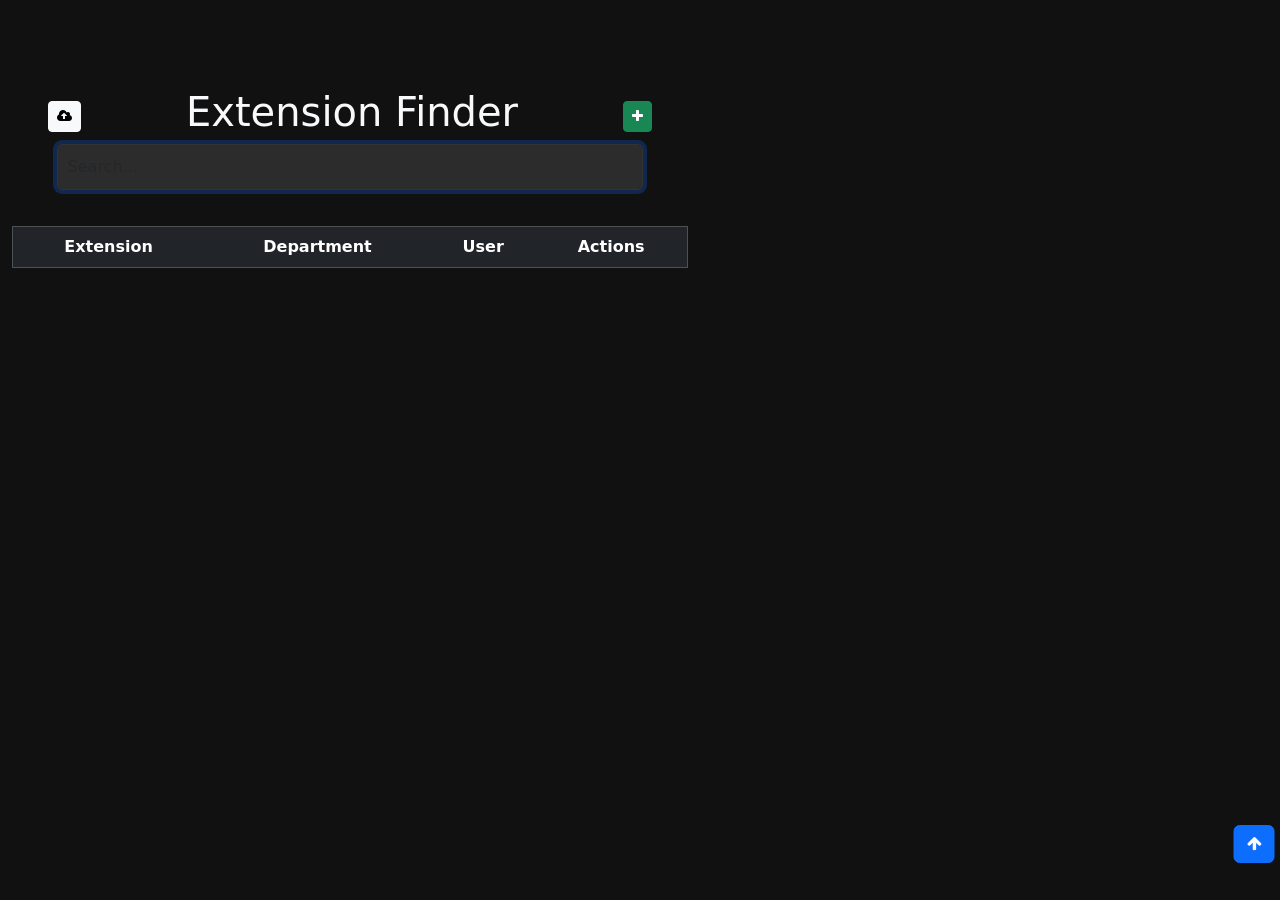
==== commit 419a372c: "PhoneBook Completed" ====
--- a/Index.html
+++ b/Index.html
@@ -5,7 +5,8 @@
     <meta name="viewport" content="width=device-width, initial-scale=1.0">
     <title>Contact Management</title>
     <link rel="stylesheet" href="./styles/style.css">
-    <link href="https://cdn.jsdelivr.net/npm/bootstrap@5.3.0/dist/css/bootstrap.min.css" rel="stylesheet">
+    <!-- <link href="https://cdn.jsdelivr.net/npm/bootstrap@5.3.0/dist/css/bootstrap.min.css" rel="stylesheet"> -->
+    <link href="https://cdn.jsdelivr.net/npm/bootstrap@5.0.2/dist/css/bootstrap.min.css" rel="stylesheet" integrity="sha384-EVSTQN3/azprG1Anm3QDgpJLIm9Nao0Yz1ztcQTwFspd3yD65VohhpuuCOmLASjC" crossorigin="anonymous">
     <link rel="stylesheet" href="https://cdnjs.cloudflare.com/ajax/libs/font-awesome/4.7.0/css/font-awesome.min.css">
     <style>
         .floating-module {
@@ -16,27 +17,41 @@
             z-index: 1050;
             display: none;
         }
+        .gotop {
+            position: fixed;
+            bottom: 2%;
+            right: -15px;
+            transform: translate(-50%, -50%);
+            z-index: 1050;
+        }
     </style>
 </head>
 <body>
     <div class="container mt-5">
-        <h1>
-            <button id="uploadButton" class="btn btn-dark"><i class="fa fa-cloud-upload" aria-hidden="true"></i></button>
-            Extension Finder 
-            <button id="addButton" class="btn btn-success"><i class="fa fa-plus"></i></button>
-        </h1>
+       <div class="container" id="serach">
+        <div class="TopHeading d-flex px-4 justify-content-between align-items-center">
+            <button id="uploadButton" class="btn btn-sm btn-light"><i class="fa fa-cloud-upload" aria-hidden="true"></i></button>
+            <div class="heading">
+                <h1 class="text-light">
+                    Extension Finder 
+                </h1>
+            </div>
+            <button id="addButton" class="btn btn-sm btn-success"><i class="fa fa-plus"></i></button>
+        </div>
         <center><input type="text" id="myInput" placeholder="Search..." class="form-control mb-3"></center>
-        <table id="dataTable" class="table">
-            <thead>
-                <tr>
-                    <th>Extension</th>
-                    <th>Department</th>
-                    <th>User</th>
-                    <th>Actions</th>
-                </tr>
-            </thead>
-            <tbody></tbody>
-        </table>
+       </div>
+            <table id="dataTable" class="table table-dark table-hover">
+                <thead>
+                    <tr>
+                        <th>Extension</th>
+                        <th>Department</th>
+                        <th style="width: 420px o !important;">User</th>
+                        <th>Actions</th>
+                    </tr>
+                </thead>
+                <tbody></tbody>
+            </table>
+        <a href="#serach" onclick="Inputfocus()"><button type="button"  class="btn btn-md btn-primary gotop"><i class="fa fa-arrow-up text-light" aria-hidden="true"></i></button></a>
     </div>
 
     <div id="editModule" class="floating-module card">
--- a/styles/style.css
+++ b/styles/style.css
@@ -1,12 +1,11 @@
 body {
     width: 700px;
     font-family: Arial, sans-serif;
-    background-color: #121212;
+    background-color: #111 !important;
     color: #ffffff;
     display: flex;
     justify-content: center;
     align-items: center;
-    min-height: 800px;
     margin: 0;
 }
 
@@ -52,8 +51,8 @@
 
 .table-container {
     max-width: 900px;
-    max-height: 300px; /* Set the height you want for the table area */
-    overflow-y: auto; /* Enable vertical scrolling */
+    max-height: 800px;
+    overflow-y: auto;
 }
 
 .danger{
@@ -67,10 +66,6 @@
     color: yellow;
 }
 
-table {
-    width: 100%;
-    border-collapse: collapse;
-}
 
 table, th, td {
     border: 1px solid #333;
@@ -80,6 +75,9 @@
     padding: 10px;
     text-align: center;
 }
+th::nth-child(3){
+    width: 30px !important;
+}
 
 th {
     background-color: #444;
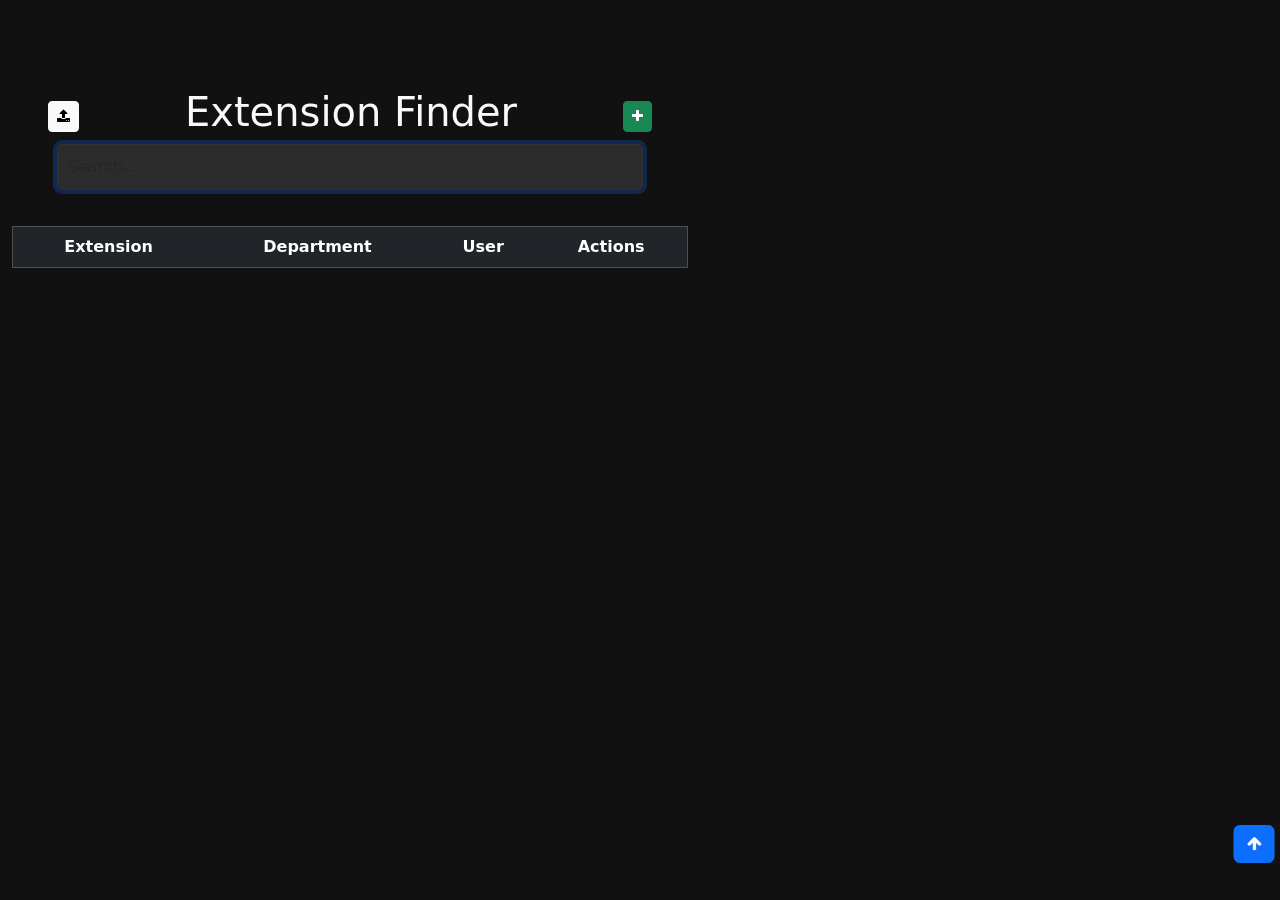
==== commit 2b1398ab: "added a module for downloading data in excel format" ====
--- a/Index.html
+++ b/Index.html
@@ -30,7 +30,9 @@
     <div class="container mt-5">
        <div class="container" id="serach">
         <div class="TopHeading d-flex px-4 justify-content-between align-items-center">
-            <button id="uploadButton" class="btn btn-sm btn-light"><i class="fa fa-cloud-upload" aria-hidden="true"></i></button>
+            <div class="dataIntrections">
+                <button id="uploadButton" class="btn btn-sm btn-light"><i class="fa fa-upload" aria-hidden="true"></i></button>
+            </div>
             <div class="heading">
                 <h1 class="text-light">
                     Extension Finder 
@@ -51,7 +53,7 @@
                 </thead>
                 <tbody></tbody>
             </table>
-        <a href="#serach" onclick="Inputfocus()"><button type="button"  class="btn btn-md btn-primary gotop"><i class="fa fa-arrow-up text-light" aria-hidden="true"></i></button></a>
+        <a href="#serach"><button type="button"  class="btn btn-md btn-primary gotop"><i class="fa fa-arrow-up text-light" aria-hidden="true"></i></button></a>
     </div>
 
     <div id="editModule" class="floating-module card">
@@ -88,7 +90,10 @@
 
     <div id="uploadModule" class="floating-module card">
         <div class="card-body">
-            <h5 class="card-title">Upload Contact File</h5>
+            <div class="media d-flex justify-content-between">
+                <h5 class="card-title">Upload Contact File</h5>
+                <button id="downloadButton" class="btn btn-sm btn-dark"  data-bs-toggle="tooltip" data-bs-placement="bottom" title="Download Excel"><i class="fa fa-download" aria-hidden="true"></i></button>
+            </div>
             <form id="uploadForm">
                 <label for="UploadExtension">file:</label><br>
                 <input type="file" id="UploadExtension" name="file" class="form-control"><br>
